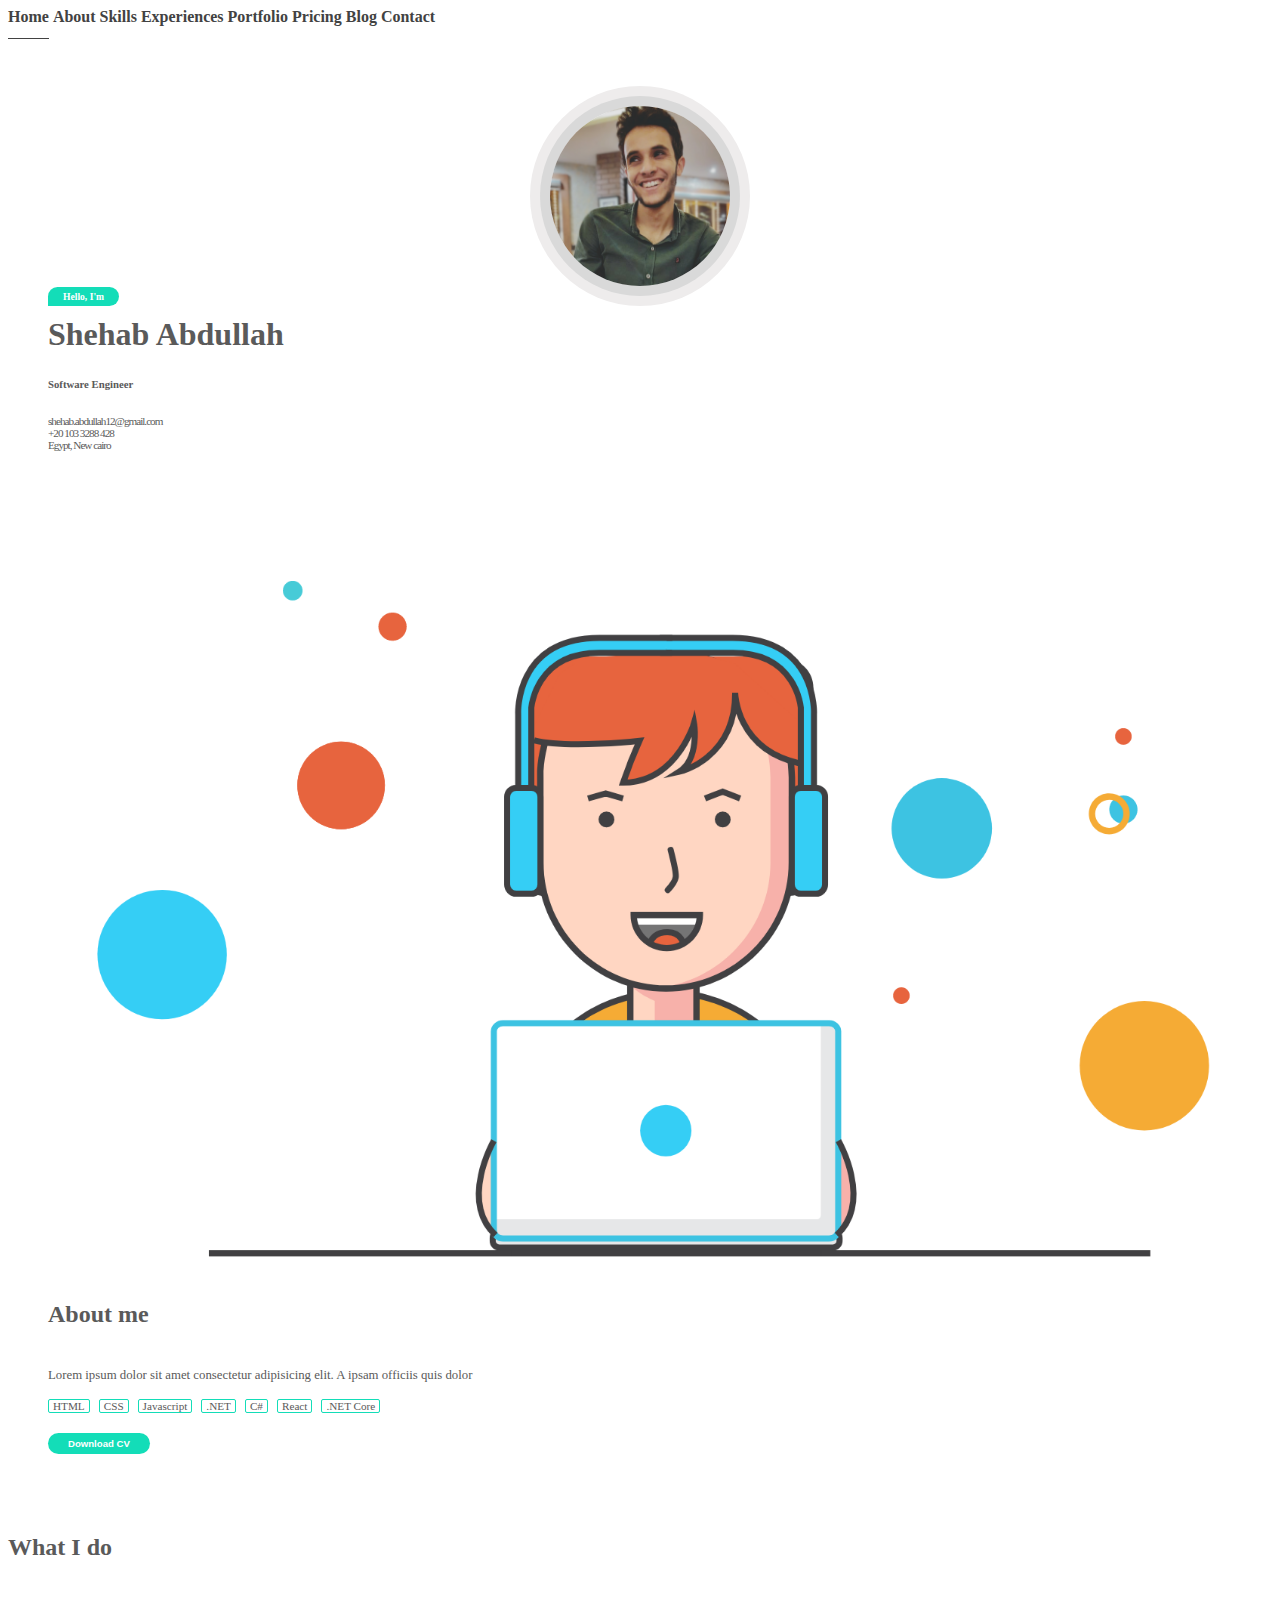
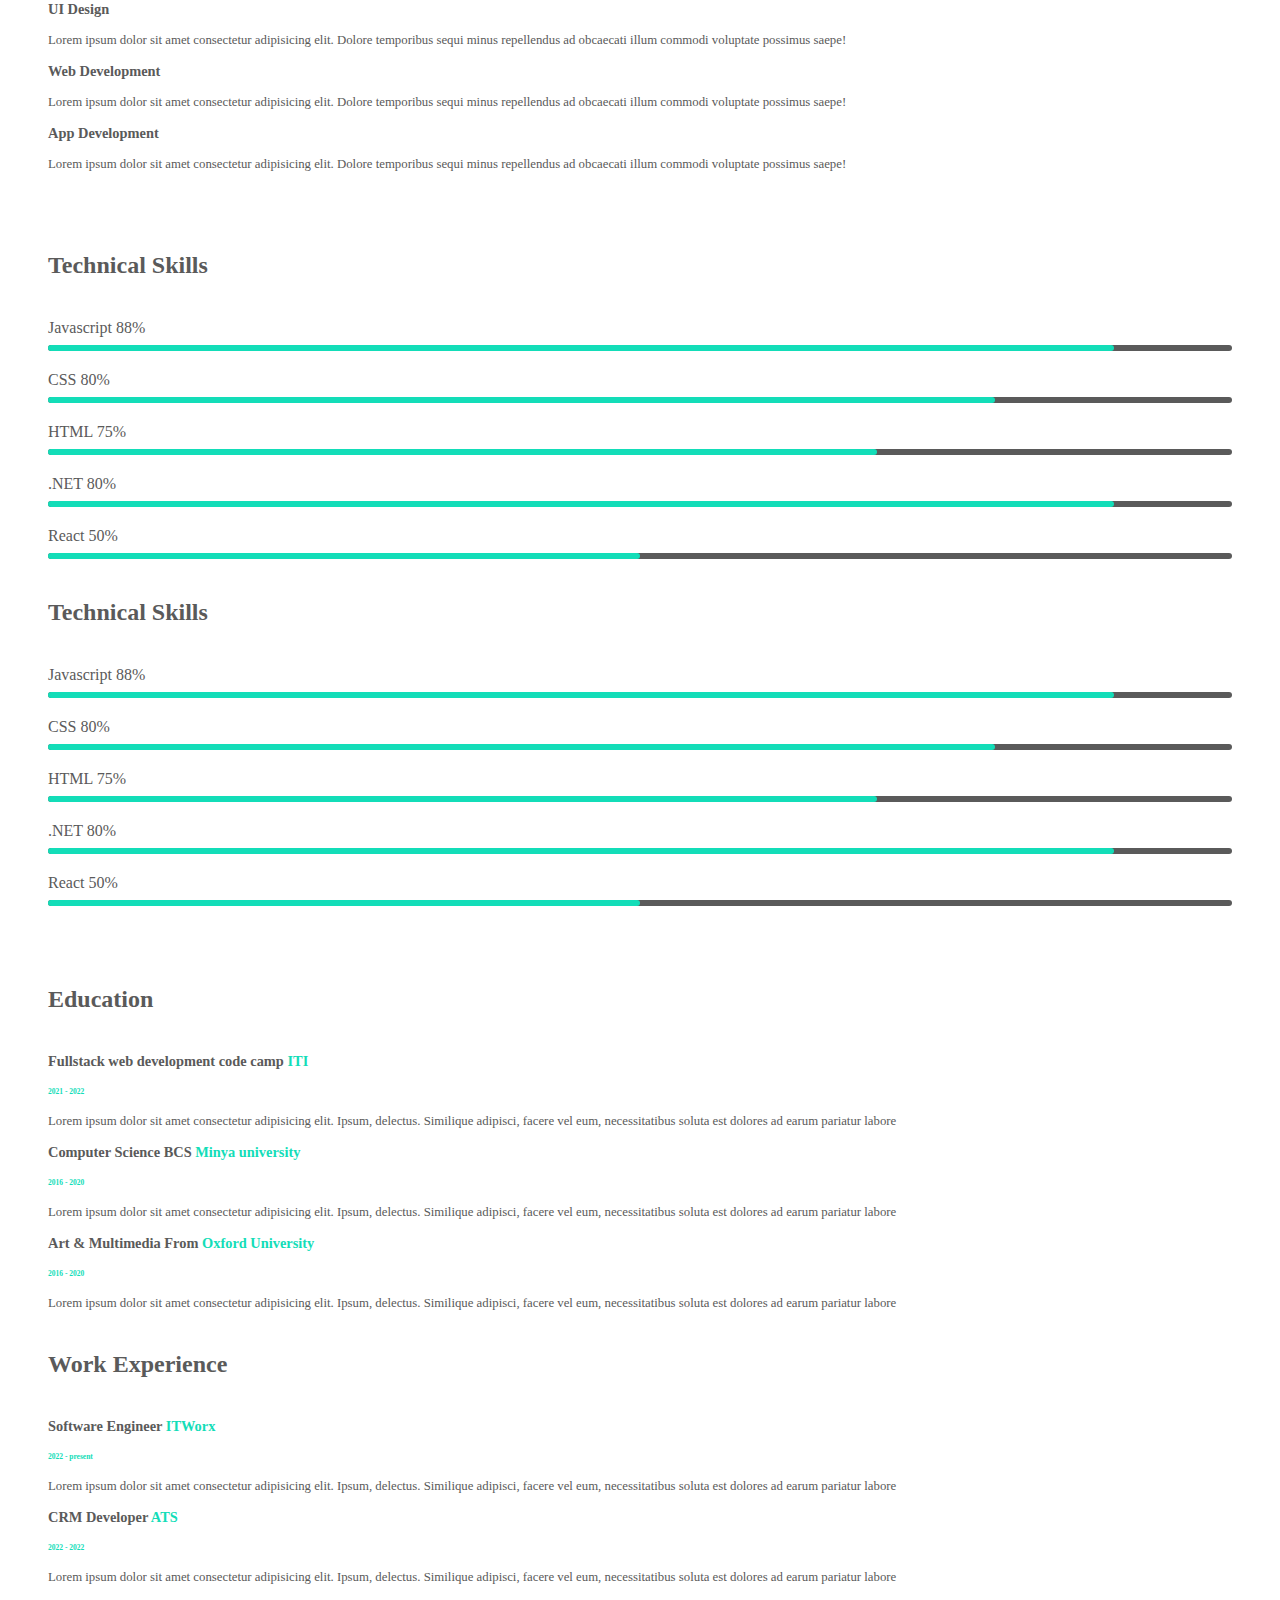
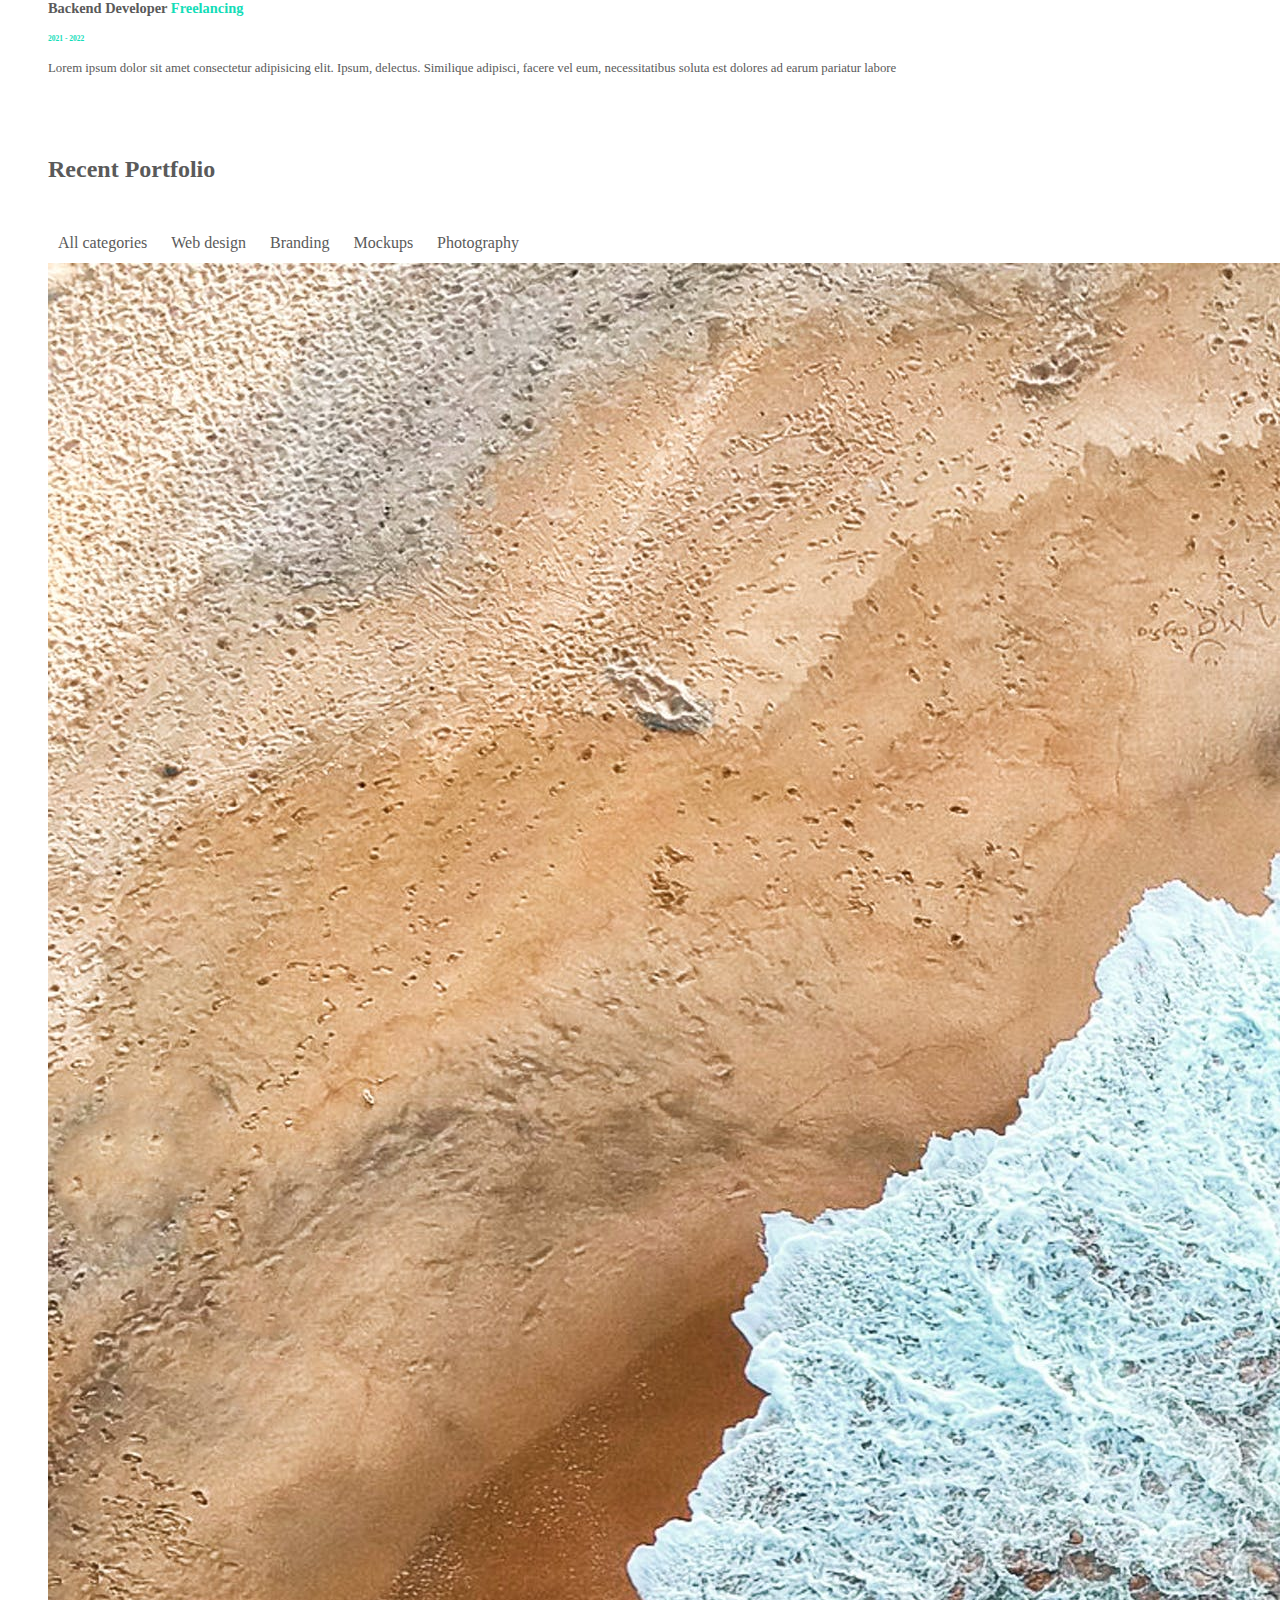
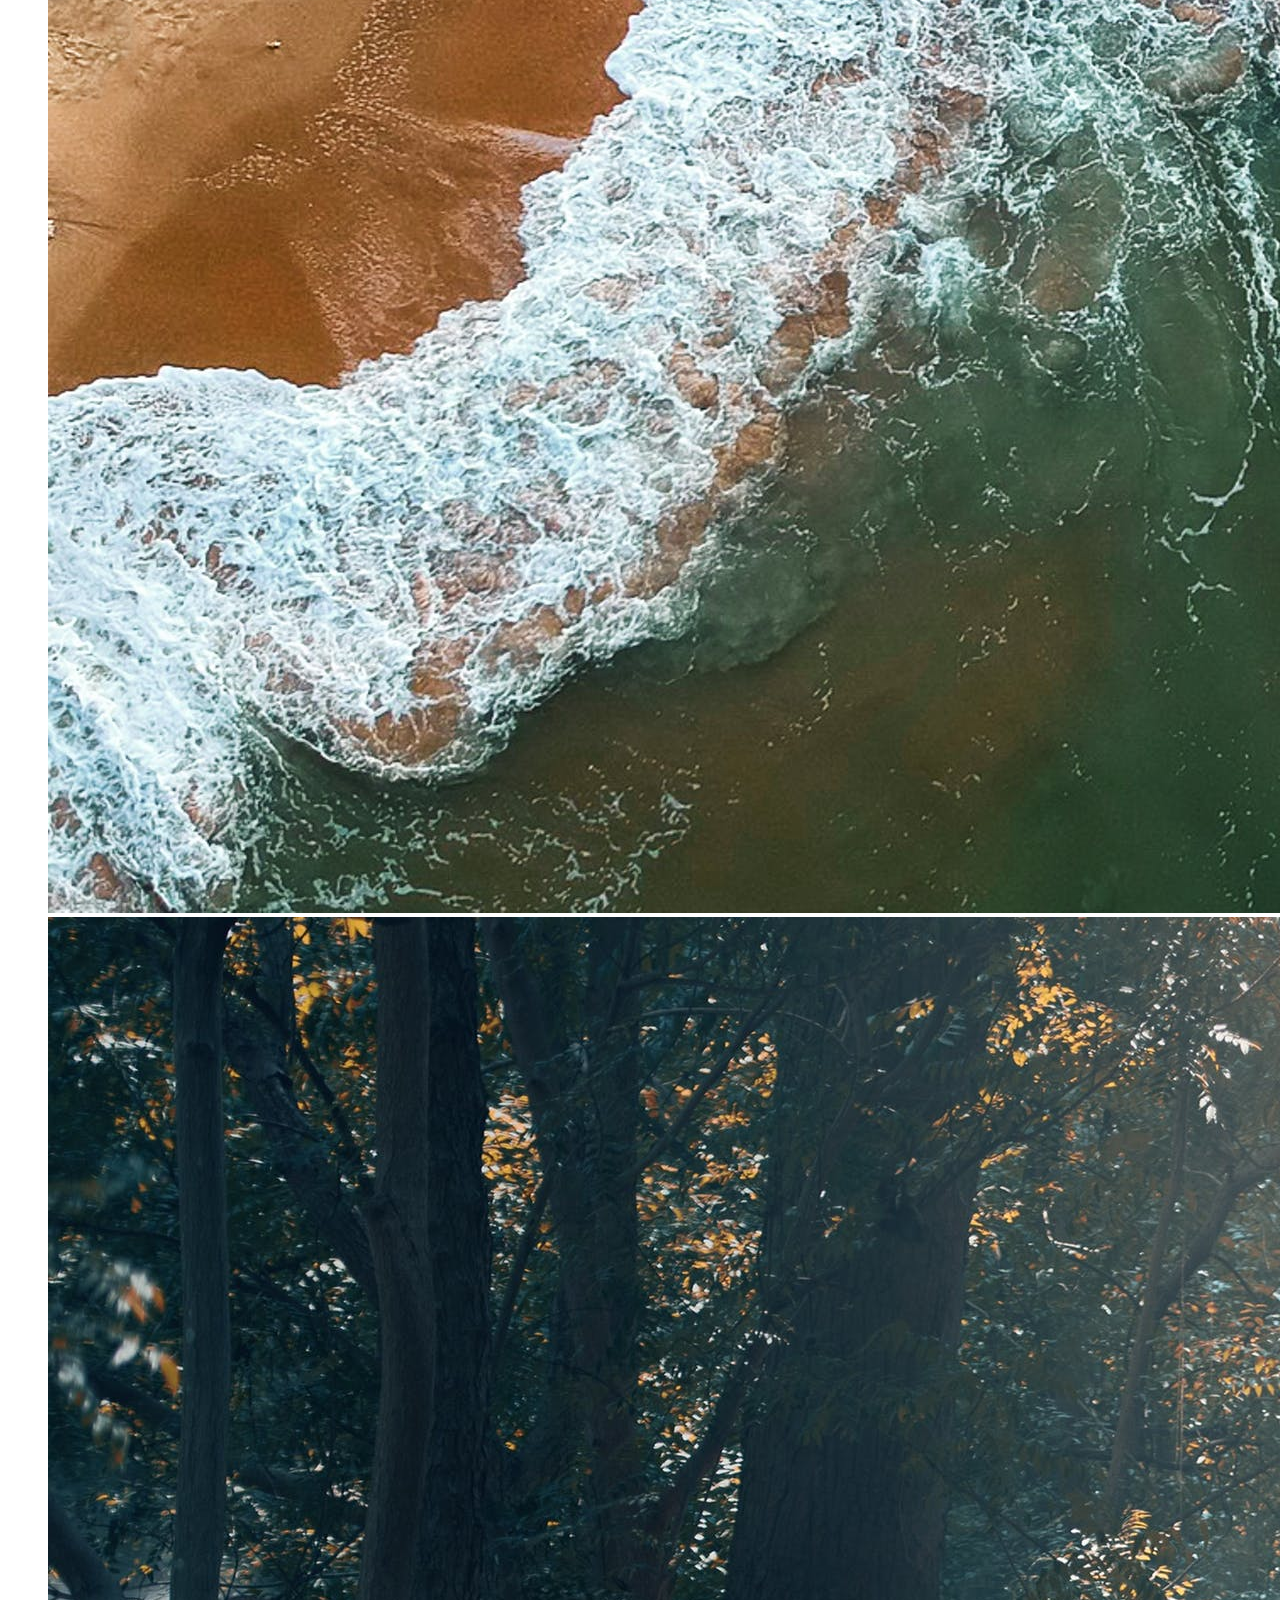
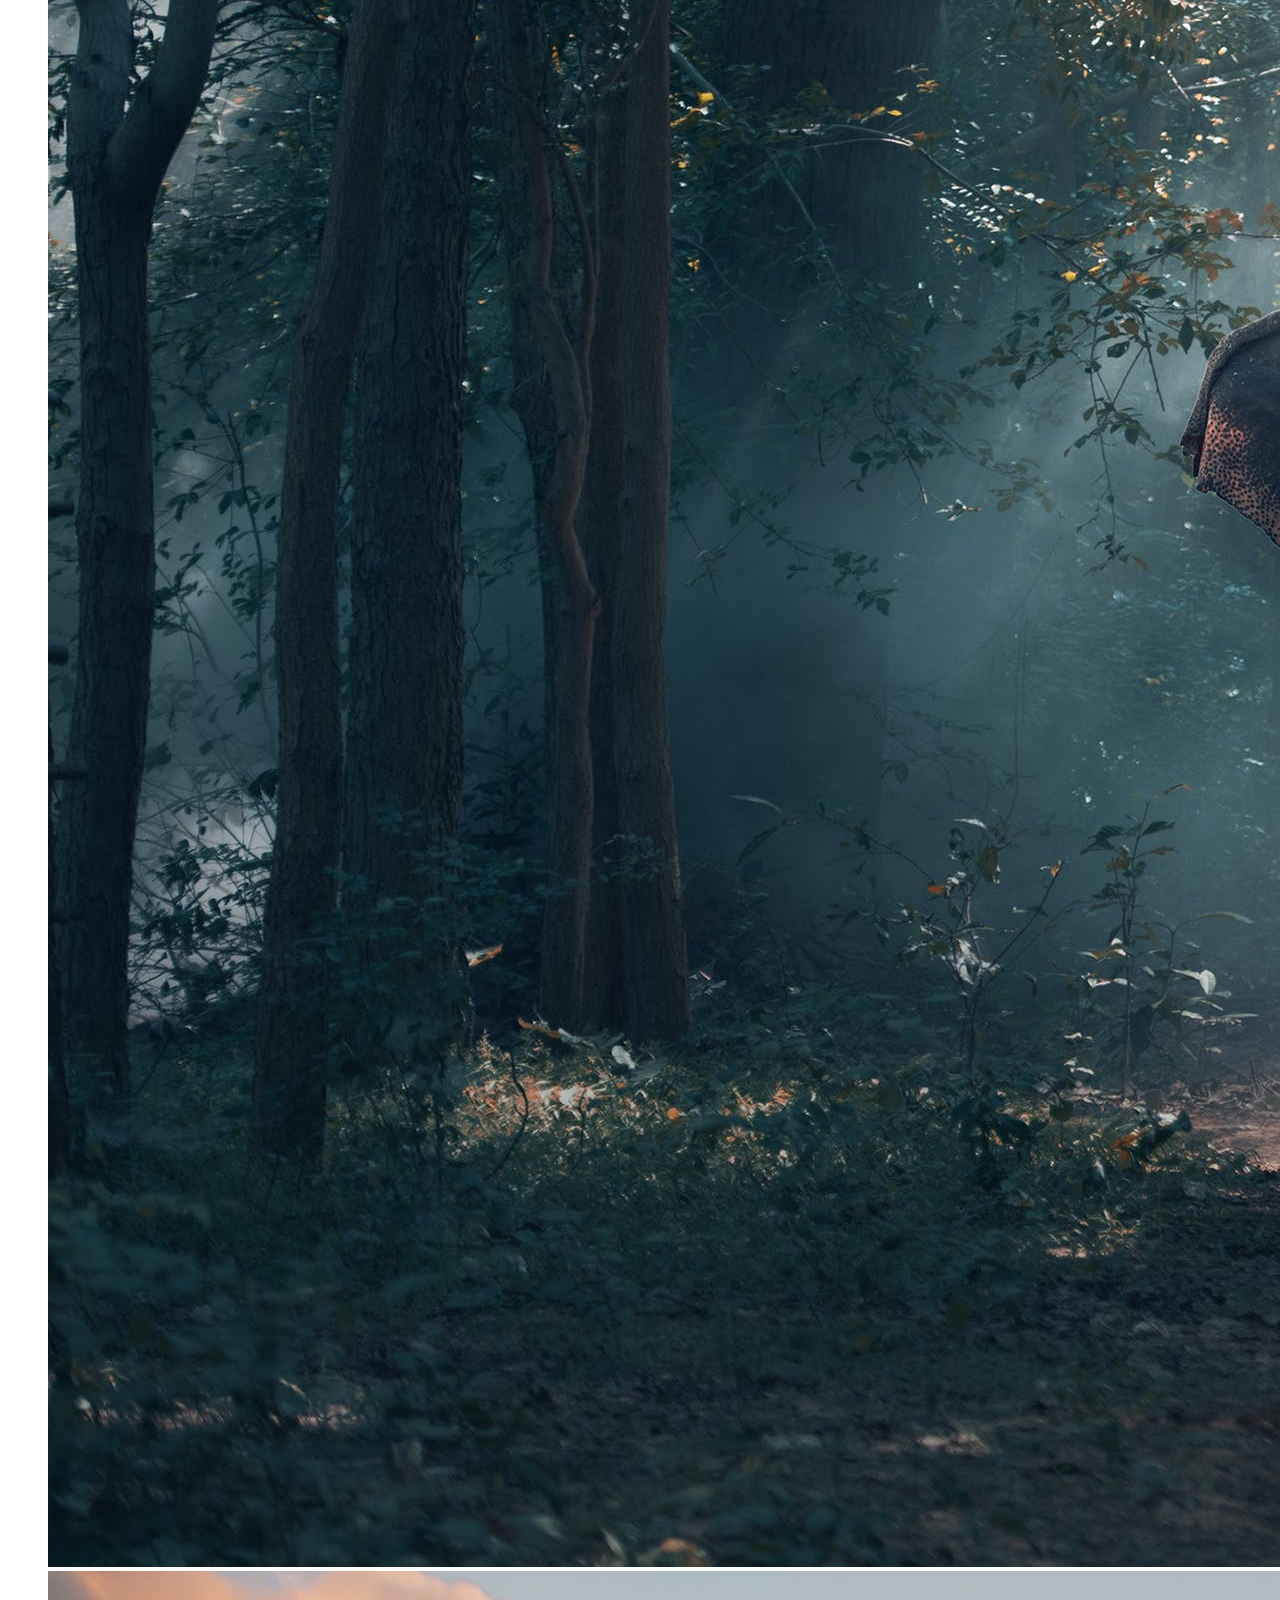
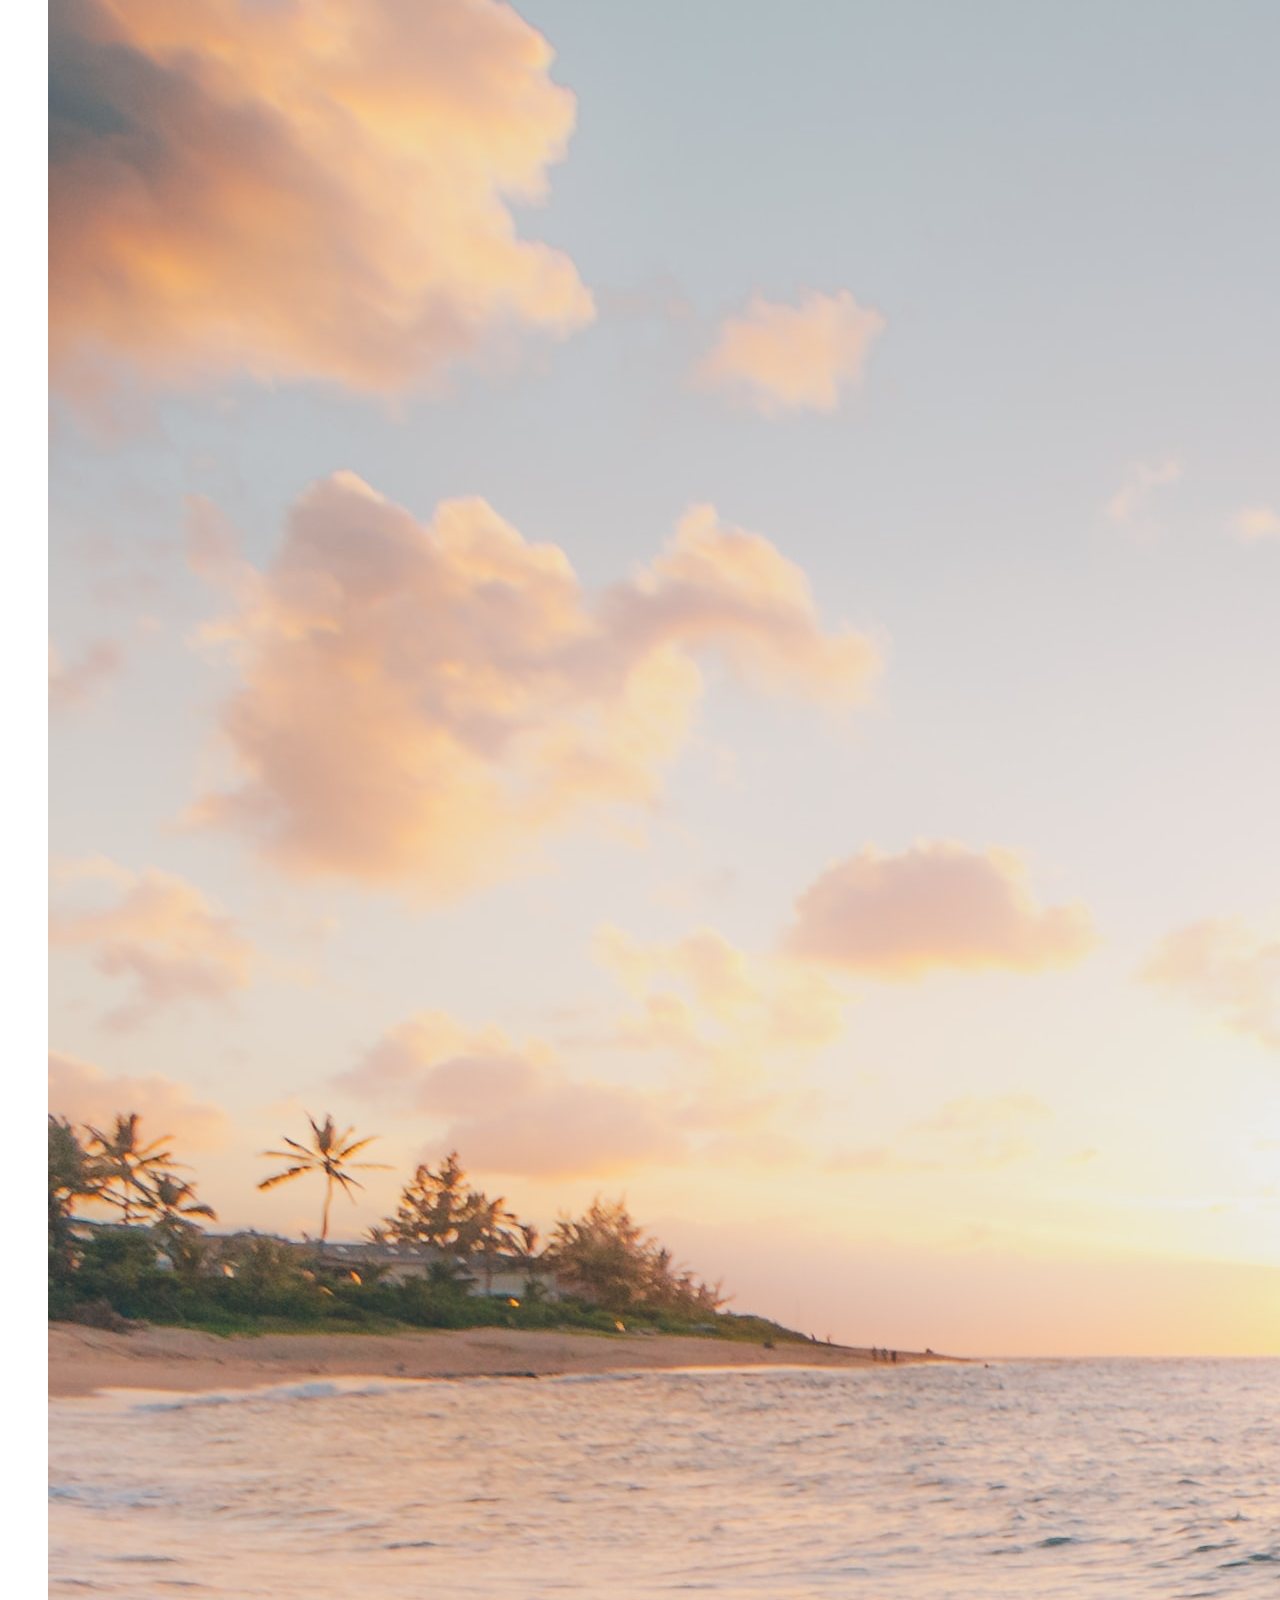
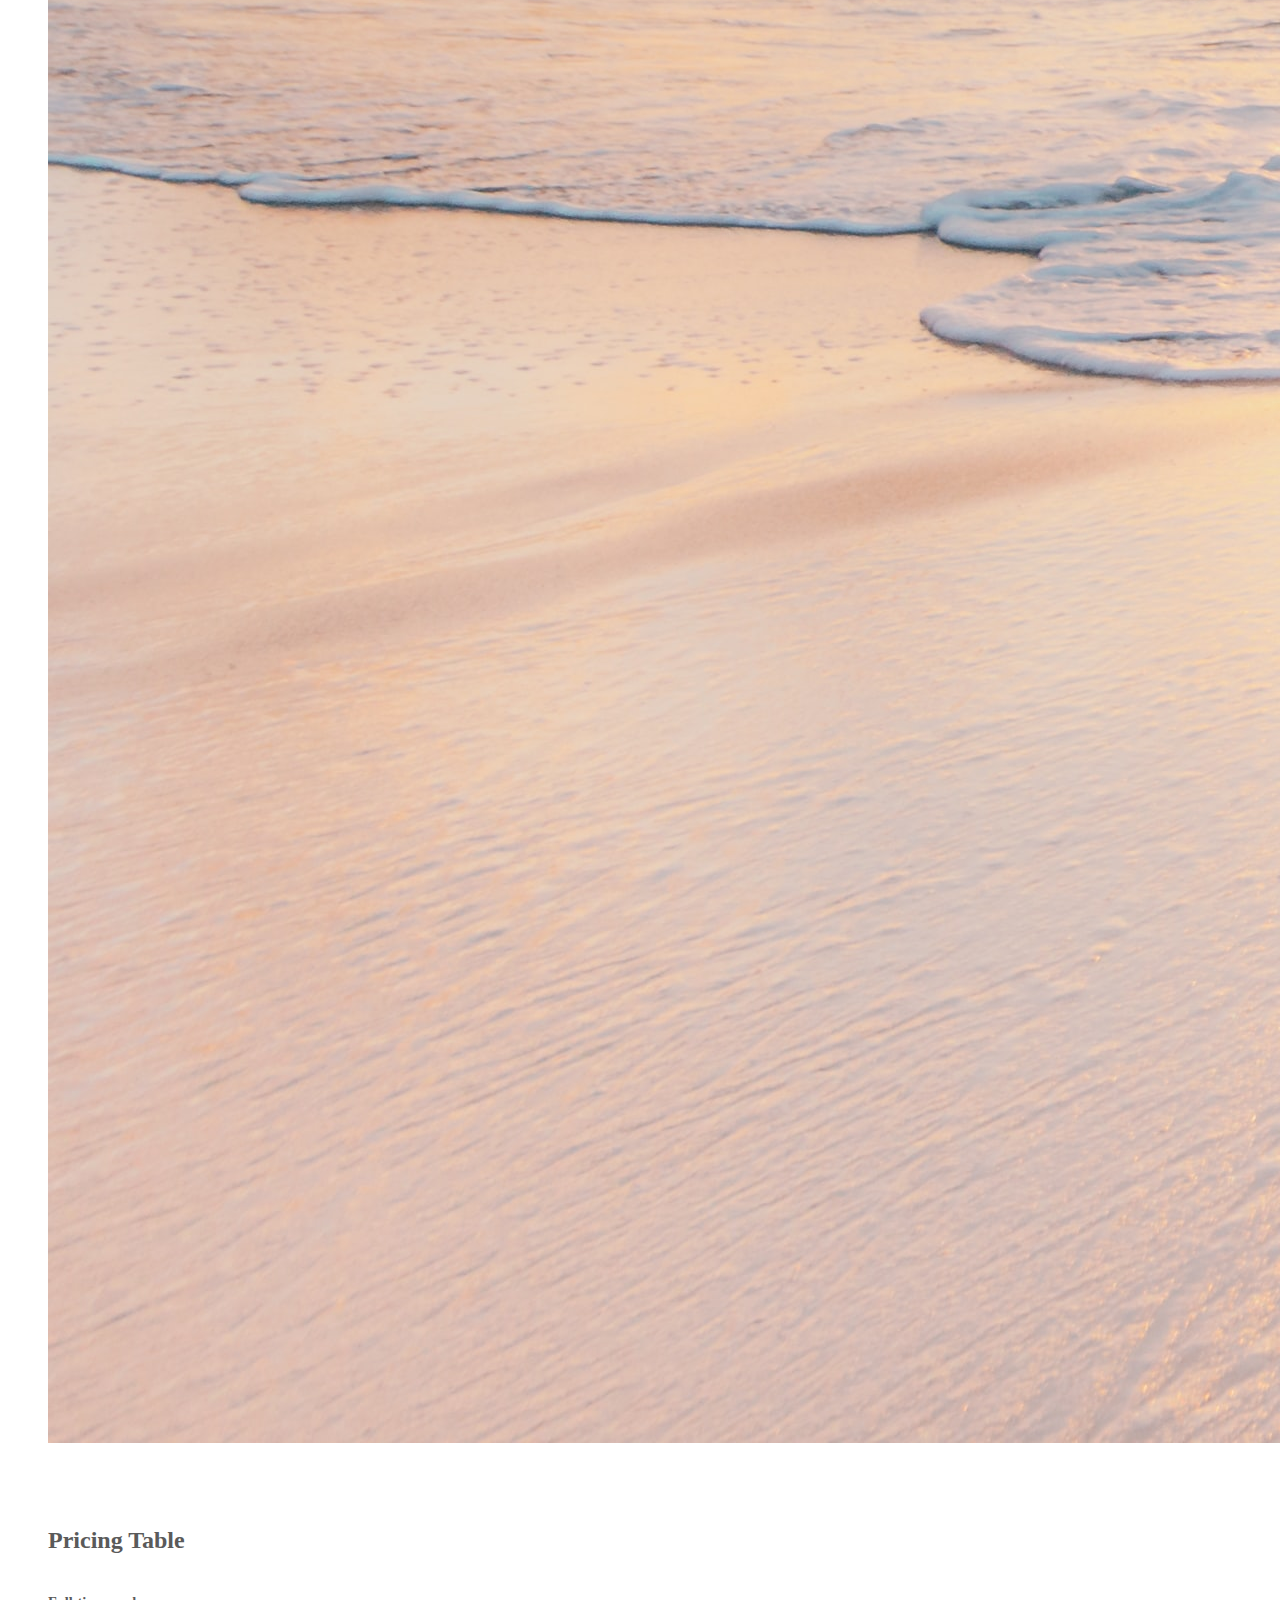
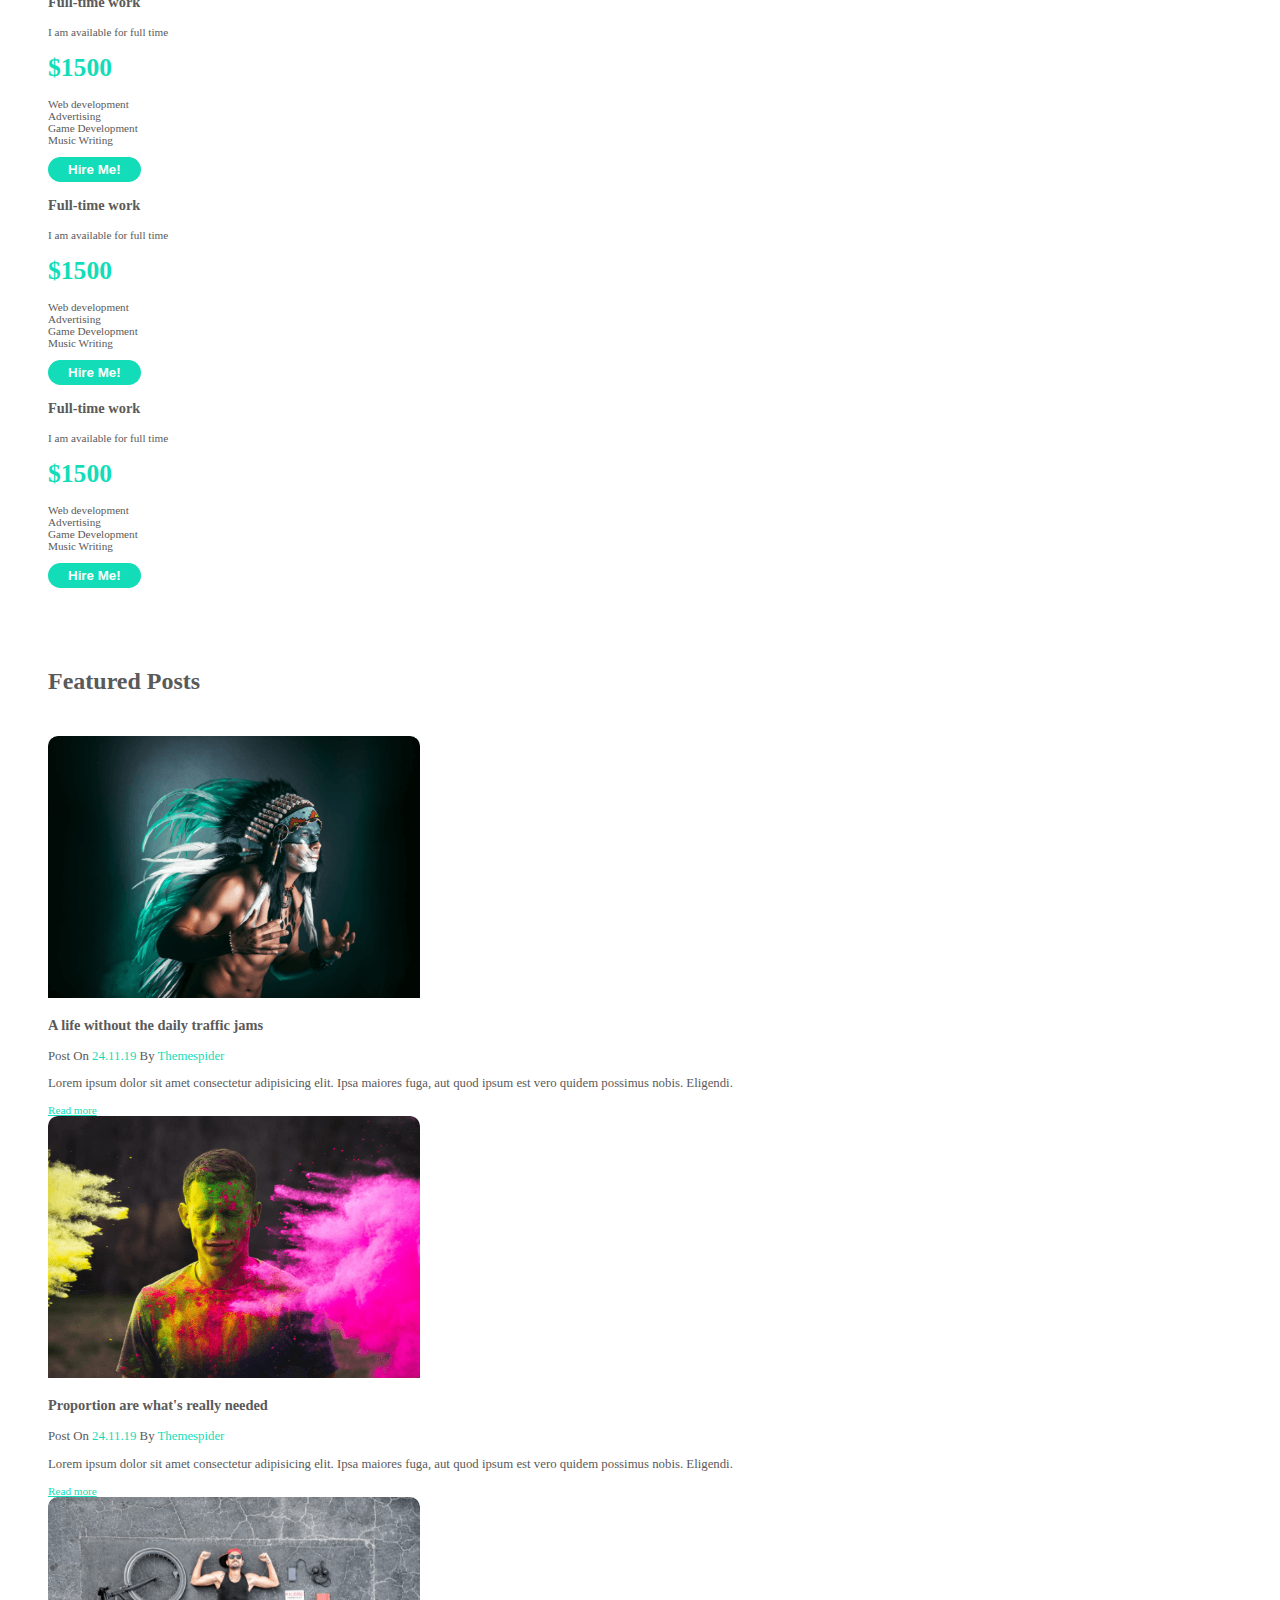
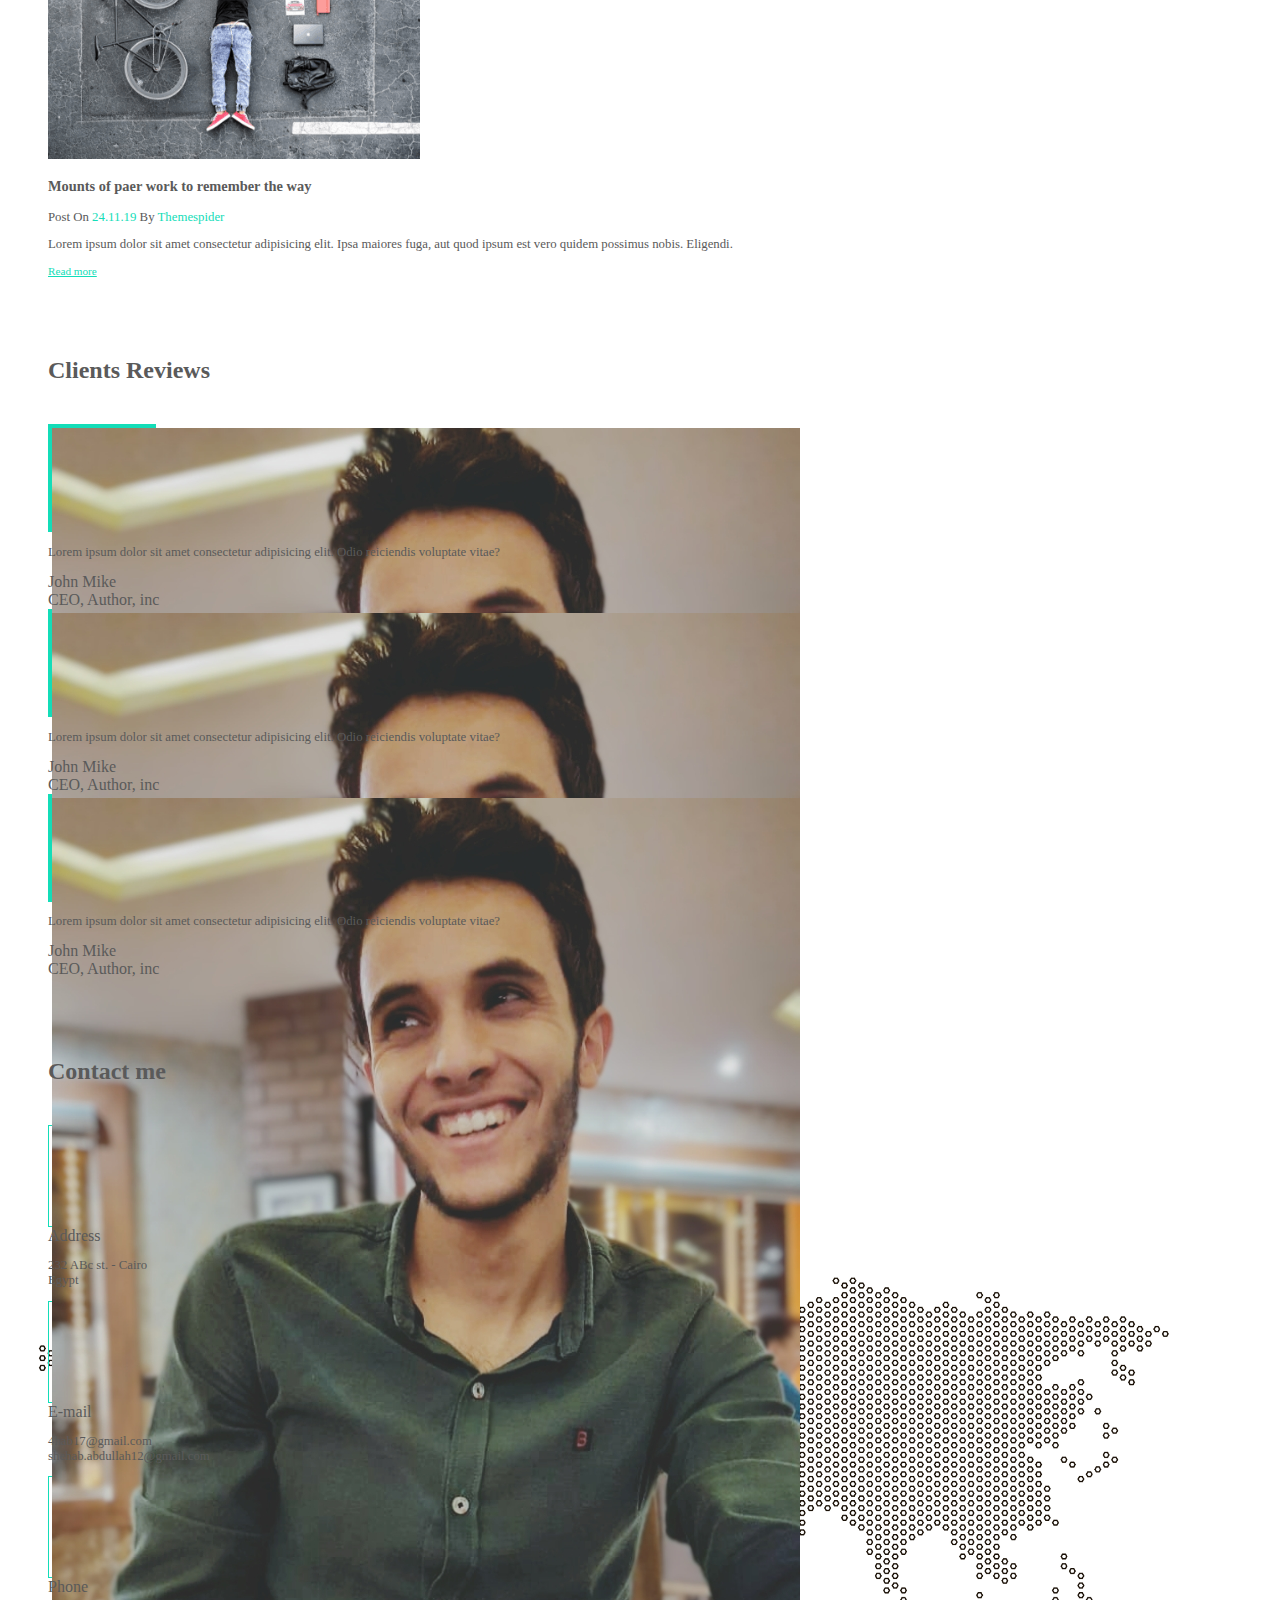
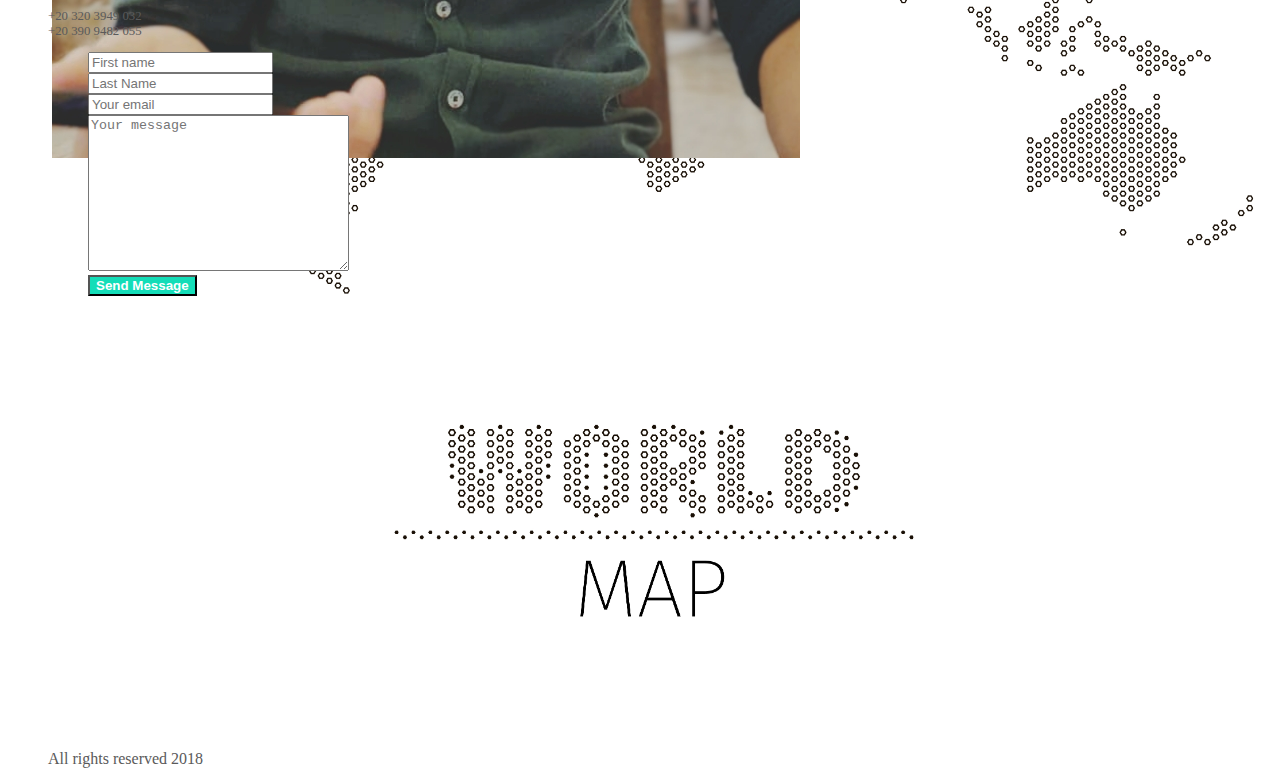
==== portfolio/index.html @ 59f93be0 "portfolio design first commit" ====
<!DOCTYPE html>
<html lang="en">

<head>
    <meta charset="UTF-8">
    <meta http-equiv="X-UA-Compatible" content="IE=edge">
    <meta name="viewport" content="width=device-width, initial-scale=1.0">
    <link href="https://cdn.jsdelivr.net/npm/bootstrap@5.2.0-beta1/dist/css/bootstrap.min.css" rel="stylesheet"
        integrity="sha384-0evHe/X+R7YkIZDRvuzKMRqM+OrBnVFBL6DOitfPri4tjfHxaWutUpFmBp4vmVor" crossorigin="anonymous">
    <link rel="stylesheet" href="style.css">
    <link rel="stylesheet" href="https://cdnjs.cloudflare.com/ajax/libs/font-awesome/5.8.1/css/all.min.css"
        integrity="sha512-gMjQeDaELJ0ryCI+FtItusU9MkAifCZcGq789FrzkiM49D8lbDhoaUaIX4ASU187wofMNlgBJ4ckbrXM9sE6Pg=="
        crossorigin="anonymous" referrerpolicy="no-referrer" />
    <title>Document</title>
</head>

<body>
    <div class="header d-md-block d-none">
        <div class="container text-center text-dark py-3 nav-links">
            <a href="#" class="mx-2 selected-link">Home</a>
            <a href="#" class="mx-2">About</a>
            <a href="#" class="mx-2">Skills</a>
            <a href="#" class="mx-2">Experiences</a>
            <a href="#" class="mx-2">Portfolio</a>
            <a href="#" class="mx-2">Pricing</a>
            <a href="#" class="mx-2">Blog</a>
            <a href="#" class="mx-2">Contact</a>
        </div>
    </div>
    <div class="section hero-section">
        <div class="container">
            <div class="row flex-row-reverse justify-content-center">
                <div class="col-12 col-md-6">
                    <div class="profile-img">
                        <img src="assets/me.jpg" alt="">
                    </div>
                </div>
                <div class="col-12 col-md-6 text-center text-md-start mt-md-0 mt-5">
                    <div id="hello-tag">
                        Hello, I'm
                    </div>
                    <h1>
                        Shehab Abdullah
                    </h1>
                    <h6>
                        Software Engineer
                    </h6>
                    <ul>
                        <i class="fas fa-envelope me-2"></i>
                        shehab.abdullah12@gmail.com <br>
                        <i class="fas fa-phone me-2"></i>
                        +20 103 3288 428 <br>
                        <i class="fas fa-map-pin me-2"></i>
                        Egypt, New cairo
                    </ul>
                    <i class="fab fa-facebook-f me-4"></i>
                    <i class="fab fa-twitter me-4"></i>
                    <i class="fab fa-github me-4"></i>
                    <i class="fab fa-instagram me-4"></i>
                </div>

            </div>
        </div>
    </div>
    <div class="section about-section">
        <div class="container">
            <div class="row">
                <div class="col-12 col-md-6 mb-5 mb-md-0">
                    <img src="assets/ab-img.png" alt="">
                </div>
                <div class="col-12 col-md-6">
                    <h5 class="title">About me</h5>
                    <p>
                        Lorem ipsum dolor sit amet consectetur adipisicing elit. A ipsam officiis quis dolor
                    </p>
                    <div class="skills">
                        <div class="skill-tag">HTML</div>
                        <div class="skill-tag">CSS</div>
                        <div class="skill-tag">Javascript</div>
                        <div class="skill-tag">.NET</div>
                        <div class="skill-tag">C#</div>
                        <div class="skill-tag">React</div>
                        <div class="skill-tag">.NET Core</div>
                    </div>
                    <button>Download CV</button>
                </div>
            </div>
        </div>
    </div>
    <div class="section services-section">
        <div class="container">
            <h5 class="title text-center mb-5">What I do</h5>
            <div class="row">
                <div class="col-12 col-md-4 mb-3">
                    <div class="card border-0 shadow">
                        <div class="card-body">
                            <i class="fas fa-pencil-ruler fa-2x purple"></i>
                            <div class="card-title">UI Design</div>
                            <p>
                                Lorem ipsum dolor sit amet consectetur adipisicing elit. Dolore temporibus sequi minus
                                repellendus ad obcaecati illum commodi voluptate possimus saepe!
                            </p>
                        </div>
                    </div>
                </div>
                <div class="col-12 col-md-4 mb-3">
                    <div class="card border-0 shadow">
                        <div class="card-body">
                            <i class="fas fa-code fa-2x orange"></i>
                            <div class="card-title">Web Development</div>
                            <p>
                                Lorem ipsum dolor sit amet consectetur adipisicing elit. Dolore temporibus sequi minus
                                repellendus ad obcaecati illum commodi voluptate possimus saepe!
                            </p>
                        </div>
                    </div>
                </div>
                <div class="col-12 col-md-4 mb-3">
                    <div class="card border-0 shadow">
                        <div class="card-body">
                            <i class="far fa-object-ungroup fa-2x light-blue"></i>
                            <div class="card-title">App Development</div>
                            <p>
                                Lorem ipsum dolor sit amet consectetur adipisicing elit. Dolore temporibus sequi minus
                                repellendus ad obcaecati illum commodi voluptate possimus saepe!
                            </p>
                        </div>
                    </div>
                </div>
            </div>
        </div>
    </div>
    <div class="section skills-section">
        <div class="container">
            <div class="row">
                <div class="col-12 col-md-6">
                    <h5 class="title my-5 text-md-center">Technical Skills</h5>
                    <div class="bar-skill">
                        <div class="d-flex justify-content-between fw-bold">
                            <span>Javascript</span>
                            <span>88%</span>
                        </div>
                        <div class="bar bar-90"></div>
                    </div>
                    <div class="bar-skill">
                        <div class="d-flex justify-content-between fw-bold">
                            <span>CSS</span>
                            <span>80%</span>
                        </div>
                        <div class="bar bar-80"></div>
                    </div>
                    <div class="bar-skill">
                        <div class="d-flex justify-content-between fw-bold">
                            <span>HTML</span>
                            <span>75%</span>
                        </div>
                        <div class="bar bar-70"></div>
                    </div>
                    <div class="bar-skill">
                        <div class="d-flex justify-content-between fw-bold">
                            <span>.NET</span>
                            <span>80%</span>
                        </div>
                        <div class="bar bar-90"></div>
                    </div>
                    <div class="bar-skill">
                        <div class="d-flex justify-content-between fw-bold">
                            <span>React</span>
                            <span>50%</span>
                        </div>
                        <div class="bar bar-50"></div>
                    </div>
                </div>
                <div class="col-12 col-md-6">
                    <h5 class="title my-5 text-md-center">Technical Skills</h5>
                    <div class="bar-skill">
                        <div class="d-flex justify-content-between fw-bold">
                            <span>Javascript</span>
                            <span>88%</span>
                        </div>
                        <div class="bar bar-90"></div>
                    </div>
                    <div class="bar-skill">
                        <div class="d-flex justify-content-between fw-bold">
                            <span>CSS</span>
                            <span>80%</span>
                        </div>
                        <div class="bar bar-80"></div>
                    </div>
                    <div class="bar-skill">
                        <div class="d-flex justify-content-between fw-bold">
                            <span>HTML</span>
                            <span>75%</span>
                        </div>
                        <div class="bar bar-70"></div>
                    </div>
                    <div class="bar-skill">
                        <div class="d-flex justify-content-between fw-bold">
                            <span>.NET</span>
                            <span>80%</span>
                        </div>
                        <div class="bar bar-90"></div>
                    </div>
                    <div class="bar-skill">
                        <div class="d-flex justify-content-between fw-bold">
                            <span>React</span>
                            <span>50%</span>
                        </div>
                        <div class="bar bar-50"></div>
                    </div>
                </div>
            </div>
        </div>
    </div>
    <div class="section edu-section section">
        <div class="container">
            <div class="row">
                <div class="col-12 col-md-6 px-lg-4">
                    <h5 class="title my-5">Education</h5>
                    <div class="card shadow border-0 mb-4">
                        <div class="card-body">
                            <div class="card-title">
                                Fullstack web development code camp
                                <span class="primary-text fst-italic">ITI</span>
                            </div>
                            <h6 class="primary-text fw-bold">2021 - 2022</h6>
                            <p>
                                Lorem ipsum dolor sit amet consectetur adipisicing elit. Ipsum, delectus. Similique
                                adipisci, facere vel eum, necessitatibus soluta est dolores ad earum pariatur labore
                            </p>

                        </div>
                    </div>
                    <div class="card shadow border-0 mb-4">
                        <div class="card-body">
                            <div class="card-title">
                                Computer Science BCS
                                <span class="primary-text fst-italic">Minya university</span>
                            </div>
                            <h6 class="primary-text fw-bold">2016 - 2020</h6>
                            <p>
                                Lorem ipsum dolor sit amet consectetur adipisicing elit. Ipsum, delectus. Similique
                                adipisci, facere vel eum, necessitatibus soluta est dolores ad earum pariatur labore
                            </p>

                        </div>
                    </div>
                    <div class="card shadow border-0 mb-4">
                        <div class="card-body">
                            <div class="card-title">
                                Art & Multimedia From
                                <span class="primary-text fst-italic">Oxford University</span>
                            </div>
                            <h6 class="primary-text fw-bold">2016 - 2020</h6>
                            <p>
                                Lorem ipsum dolor sit amet consectetur adipisicing elit. Ipsum, delectus. Similique
                                adipisci, facere vel eum, necessitatibus soluta est dolores ad earum pariatur labore
                            </p>

                        </div>
                    </div>
                </div>
                <div class="col-12 col-md-6 px-lg-4">
                    <h5 class="title my-5">Work Experience</h5>
                    <div class="card shadow border-0 mb-4">
                        <div class="card-body">
                            <div class="card-title">
                                Software Engineer
                                <span class="primary-text fst-italic">ITWorx</span>
                            </div>
                            <h6 class="primary-text fw-bold">2022 - present</h6>
                            <p>
                                Lorem ipsum dolor sit amet consectetur adipisicing elit. Ipsum, delectus. Similique
                                adipisci, facere vel eum, necessitatibus soluta est dolores ad earum pariatur labore
                            </p>

                        </div>
                    </div>
                    <div class="card shadow border-0 mb-4">
                        <div class="card-body">
                            <div class="card-title">
                                CRM Developer
                                <span class="primary-text fst-italic">ATS</span>
                            </div>
                            <h6 class="primary-text fw-bold">2022 - 2022</h6>
                            <p>
                                Lorem ipsum dolor sit amet consectetur adipisicing elit. Ipsum, delectus. Similique
                                adipisci, facere vel eum, necessitatibus soluta est dolores ad earum pariatur labore
                            </p>

                        </div>
                    </div>
                    <div class="card shadow border-0 mb-4">
                        <div class="card-body">
                            <div class="card-title">
                                Backend Developer
                                <span class="primary-text fst-italic">Freelancing</span>
                            </div>
                            <h6 class="primary-text fw-bold">2021 - 2022</h6>
                            <p>
                                Lorem ipsum dolor sit amet consectetur adipisicing elit. Ipsum, delectus. Similique
                                adipisci, facere vel eum, necessitatibus soluta est dolores ad earum pariatur labore
                            </p>

                        </div>
                    </div>
                </div>
            </div>
        </div>
    </div>
    <div class="recent-section section">
        <div class="container">
            <div class="row">
                <h5 class="title my-5 text-center">Recent Portfolio</h5>
                <div class="text-center mb-4">
                    <a class="tab-link">All categories</a>
                    <a class="tab-link">Web design</a>
                    <a class="tab-link">Branding</a>
                    <a class="tab-link">Mockups</a>
                    <a class="tab-link .selected-link">Photography</a>
                </div>
                <div class="col-12 col-md-4 mb-4 mb-md-0">
                    <img class="rounded-3 w-100" src="assets/r-2.jpeg" alt="">
                </div>
                <div class="col-12 col-md-4 mb-4 mb-md-0">
                    <img class="rounded-3 w-100" src="assets/r-1.jpeg" alt="">
                </div>
                <div class="col-12 col-md-4 mb-4 mb-md-0">
                    <img class="rounded-3 w-100" src="assets/r-3.jpg" alt="">
                </div>
            </div>
        </div>
    </div>
    <div class="pricing-section section">
        <div class="container">
            <div class="row">
                <h5 class="title my-5 text-center">Pricing Table</h5>
                <div class="col-12 col-md-4 mb-4 mb-md-0">
                    <div class="py-3 card border-0 text-center shadow text-center">
                        <div class="card-body">
                            <i class="far fa-calendar primary-text fa-2x"></i>
                            <h6 class="card-title">Full-time work</h6>
                            I am available for full time
                            <div class="price">$1500</div>
                            <ul class="fw-bold">
                                <li>Web development</li>
                                <li>Advertising</li>
                                <li>Game Development</li>
                                <li>Music Writing</li>
                            </ul>
                            <button class="hire-btn">Hire Me!</button>
                        </div>
                    </div>
                </div>
                <div class="col-12 col-md-4 mb-4 mb-md-0">
                    <div class="py-3 card text-center border-0 shadow text-center">
                        <div class="card-body">
                            <i class="far fa-file fa-2x primary-text"></i>
                            <h6 class="card-title">Full-time work</h6>
                            I am available for full time
                            <div class="price">$1500</div>
                            <ul class="fw-bold">
                                <li>Web development</li>
                                <li>Advertising</li>
                                <li>Game Development</li>
                                <li>Music Writing</li>
                            </ul>
                            <button class="hire-btn">Hire Me!</button>
                        </div>
                    </div>
                </div>
                <div class="col-12 col-md-4 mb-4 mb-md-0">
                    <div class="py-3 card border-0 text-center shadow text-center">
                        <div class="card-body">
                            <i class="far fa-hourglass fa-2x primary-text"></i>
                            <h6 class="card-title">Full-time work</h6>
                            I am available for full time
                            <div class="price">$1500</div>
                            <ul class="fw-bold">
                                <li>Web development</li>
                                <li>Advertising</li>
                                <li>Game Development</li>
                                <li>Music Writing</li>
                            </ul>
                            <button class="hire-btn">Hire Me!</button>
                        </div>
                    </div>
                </div>
            </div>
        </div>
    </div>
    <div class="featured-section section">
        <div class="container">
            <div class="row">
                <h5 class="title my-5 text-center">Featured Posts</h5>
                <div class="col-12 col-md-4 mb-4 mb-md-0">
                    <div class="card shadow border-0">
                        <img class="card-img-top" src="assets/b-3.png" alt="">
                        <div class="card-body">
                            <h5 class="card-title">
                                A life without the daily traffic jams
                            </h5>
                            <p class="fw-bold">
                                Post On <span class="primary-text">24.11.19</span>
                                By <span class="primary-text">Themespider</span>
                            </p>
                            <p>
                                Lorem ipsum dolor sit amet consectetur adipisicing elit. Ipsa maiores fuga, aut quod
                                ipsum est vero quidem possimus nobis. Eligendi.
                            </p>
                            <a class="primary-text fw-bold text-decoration-none" href="#">Read more</a>
                        </div>
                    </div>
                </div>
                <div class="col-12 col-md-4 mb-4 mb-md-0">
                    <div class="card shadow border-0">
                        <img class="card-img-top" src="assets/b-2.png" alt="">
                        <div class="card-body">
                            <h5 class="card-title">
                                Proportion are what's really needed
                            </h5>
                            <p class="fw-bold">
                                Post On <span class="primary-text">24.11.19</span>
                                By <span class="primary-text">Themespider</span>
                            </p>
                            <p>
                                Lorem ipsum dolor sit amet consectetur adipisicing elit. Ipsa maiores fuga, aut quod
                                ipsum est vero quidem possimus nobis. Eligendi.
                            </p>
                            <a class="primary-text fw-bold text-decoration-none" href="#">Read more</a>
                        </div>
                    </div>
                </div>
                <div class="col-12 col-md-4 mb-4 mb-md-0">

                    <div class="card shadow border-0">
                        <img class="card-img-top" src="assets/b-1.png" alt="">
                        <div class="card-body">
                            <h5 class="card-title">
                                Mounts of paer work to remember the way
                            </h5>
                            <p class="fw-bold">
                                Post On <span class="primary-text">24.11.19</span>
                                By <span class="primary-text">Themespider</span>
                            </p>
                            <p>
                                Lorem ipsum dolor sit amet consectetur adipisicing elit. Ipsa maiores fuga, aut quod
                                ipsum est vero quidem possimus nobis. Eligendi.
                            </p>
                            <a class="primary-text fw-bold text-decoration-none" href="#">Read more</a>
                        </div>
                    </div>
                </div>
            </div>
        </div>
    </div>
    <div class="reviews-section section">
        <div class="container">
            <div class="row">
                <h5 class="title my-5 text-center">Clients Reviews</h5>
                <div class="col-12 col-md-4 mb-4 mb-md-0">
                    <div class="card shadow-sm text-center p-4">
                        <div class="rounded-circle m-auto overflow-hidden img-wrapper mb-3">
                            <img class="w-100" src="assets/me.jpg" alt="">
                        </div>
                        <p>
                            Lorem ipsum dolor sit amet consectetur adipisicing elit. Odio reiciendis voluptate vitae?
                        </p>
                        <div class="fw-bold">John Mike</div>
                        <div>CEO, Author, inc</div>
                    </div>
                </div>
                <div class="col-12 col-md-4 mb-4 mb-md-0">
                    <div class="card shadow-sm text-center p-4">
                        <div class="rounded-circle m-auto overflow-hidden img-wrapper mb-3">
                            <img class="w-100" src="assets/me.jpg" alt="">
                        </div>
                        <p>
                            Lorem ipsum dolor sit amet consectetur adipisicing elit. Odio reiciendis voluptate vitae?
                        </p>
                        <div class="fw-bold">John Mike</div>
                        <div>CEO, Author, inc</div>
                    </div>
                </div>
                <div class="col-12 col-md-4 mb-4 mb-md-0">
                    <div class="card shadow-sm text-center p-4">
                        <div class="rounded-circle m-auto overflow-hidden img-wrapper mb-3">
                            <img class="w-100" src="assets/me.jpg" alt="">
                        </div>
                        <p>
                            Lorem ipsum dolor sit amet consectetur adipisicing elit. Odio reiciendis voluptate vitae?
                        </p>
                        <div class="fw-bold">John Mike</div>
                        <div>CEO, Author, inc</div>
                    </div>
                </div>
            </div>
        </div>
    </div>
    <div class="contact-section">
        <div class="container">
            <div class="row">
                <h5 class="title text-center my-5">Contact me</h5>
                <div class="col mb-4 mb-md-0">
                    <div class="card shadow p-4 text-center">
                        <div class="rounded-circle icon-wrapper p-5 align-self-center">
                            <i class="fas fa-location-arrow"></i>
                        </div>
                        <div class="fw-bold my-3">Address</div>
                        <p>232 ABc st. - Cairo <br> Egypt</p>
                    </div>
                </div>
                <div class="col mb-4 mb-md-0">
                    <div class="card shadow p-4 text-center">
                        <div class="rounded-circle icon-wrapper p-5 align-self-center">
                            <i class="far fa-envelope"></i>
                        </div>
                        <div class="fw-bold my-3">E-mail</div>
                        <p>4hab17@gmail.com <br> shehab.abdullah12@gmail.com</p>
                    </div>
                </div>
                <div class="col mb-4 mb-md-0">
                    <div class="card shadow p-4 text-center">
                        <div class="rounded-circle icon-wrapper p-5 align-self-center">
                            <i class="fas fa-phone"></i>
                        </div>
                        <div class="fw-bold my-3">Phone</div>
                        <p> +20 320 3949 032 <br> +20 390 9482 055</p>
                    </div>
                </div>
            </div>
            <div class="row p-5">
                <div class="col-12 col-lg-6">
                    <div class="row">
                        <div class="col-12 mb-4 col-lg-6">
                            <input type="text" class="form-control" placeholder="First name">
                        </div>
                        <div class="col-12 mb-4 col-lg-6">
                            <input type="text" class="form-control" placeholder="Last Name">
                        </div>
                        <div class="col-12 mb-4">
                            <input type="text" class="form-control" placeholder="Your email">
                        </div>
                        <div class="col-12 mb-4">
                            <textarea class="form-control" name="" id="" cols="30" rows="10"
                                placeholder="Your message"></textarea>
                        </div>
                        <div class="col-12">
                            <input class="btn submit-btn rounded-5 form-control" type="submit" value="Send Message">
                        </div>
                    </div>
                </div>
                <div class="col-12 col-lg-6 mt-5 mt-lg-0">
                    <iframe
                        src="https://www.google.com/maps/embed?pb=!1m18!1m12!1m3!1d4263.907578306113!2d31.34676419086879!3d30.11014382990352!2m3!1f0!2f0!3f0!3m2!1i1024!2i768!4f13.1!3m3!1m2!1s0x1458151bef693a45%3A0x6427ad06e65e6a4b!2sBAZOOKA%20FRIED%20CHICKEN!5e0!3m2!1sen!2seg!4v1657105013380!5m2!1sen!2seg"
                        width="100%" height="450" style="border:0;" allowfullscreen="" loading="lazy"
                        referrerpolicy="no-referrer-when-downgrade"></iframe>
                </div>
            </div>
        </div>
    </div>
    <div class="footer pb-5">
        <div class="container">
            <div class="row">
                <div class="col-12 col-md-6 text-center text-md-start mb-3 mb-md-0">
                    All rights reserved 2018
                </div>
                <div class="col-12 col-md-6 text-center text-md-start">
                    <i class="fab fa-facebook-f mx-2"></i>
                    <i class="fab fa-twitter mx-2"></i>
                    <i class="fab fa-github mx-2"></i>
                    <i class="fab fa-instagram mx-2"></i>
                </div>
            </div>
        </div>
    </div>
</body>

</html>
---- portfolio/style.css ----
:root{
    --dark-gray: rgb(90, 90, 90);
    --primary-color: rgb(19, 221, 184);
}
body{
    color: var(--dark-gray);
}
p{
    font-size: 0.8rem;
}
ul{
    padding-left: 0px;
}
li{
    list-style: none;
}

.orange{
    color: orange;
}

.purple{
    color: purple;
}
.light-blue{
    color: rgb(0, 136, 255);
}
.title{
    font-weight: bold;
    font-size: 1.5rem;
}
.selected-link{
    position: relative;
}
.selected-link::before{
    content: '';
    position: absolute;
    width: 100%;
    height: 1px;
    background-color: rgb(66, 66, 66);
    top: 30px;
}
.about-section img{
    width: 100%;
}
.nav-links > a{
    /* font-size: 0.6rem; */
    font-weight: 700;
    color: rgb(66, 66, 66);
    text-decoration: none;
}

.profile-img > img{
    width: 100%;
}

#hello-tag{
    border-radius: 15px;
    border-bottom-left-radius: 0px;
    padding: 4px 15px;
    background-color: var(--primary-color);
    color: white;
    font-weight: bold;
    font-size: 0.6rem;
    display: inline-block;
}

.profile-img{
    margin: 0 auto;
    width: 180px;
    height: 180px;
    border-radius: 50%;
    overflow: hidden;
    box-shadow: 0px 0px 0px 10px rgb(217, 217, 217),
                0px 0px 0px 20px rgb(238, 236, 236);
}
.section{
    margin: 80px 0px;
}

.container .row{
    padding: 0px 40px;
}
.hero-section h1{
    font-weight: 700;
    margin-top: 10px;
}

.hero-section ul{
    list-style: none;
    font-size: 0.7rem;
    letter-spacing: -1px;
}

/* .about-section{
    margin-top: 160px;
} */

.skill-tag{
    border: 1px solid var(--primary-color);
    display: inline-block;
    font-size: 0.7rem;
    padding: 0px 4px;
    border-radius: 2px;
    margin: 0px 5px 5px 0px;
}

.about-section .skills{
    margin-bottom: 15px;
}

.about-section button{
    background-color: var(--primary-color);
    border: 0;
    color: white;
    font-size: 0.6rem;
    font-weight: bold;
    border-radius: 20px;
    padding: 5px 20px;
}

.card-body{
    font-size: 0.7rem;
}
.bar-skill{
    margin-bottom: 20px;
}
.bar{
    width: 100%;
    background-color: var(--dark-gray);
    height: 6px;
    border-radius: 10px;
    position: relative;
    margin: 8px 0px;
}

.bar::before{
    content: '';
    background-color: var(--primary-color);
    position: absolute;
    height: 6px;
    border-radius: 20px;
}

.bar-90::before{
    width: 90%;
}
.bar-80::before{
    width: 80%;
}
.bar-70::before{
    width: 70%;
}
.bar-60::before{
    width: 60%;
}
.bar-50::before{
    width: 50%;
}


.card-title{
    font-weight: bold;
    font-size: 0.9rem;
    margin: 15px 0px;
}

.primary-text{
    color: var(--primary-color);
}

.recent-section .tab-link{
    color: var(--dark-gray);
    text-decoration: none;
    line-height: 40px;
    margin: 0px 10px
}

.price{
    color: var(--primary-color);
    font-size: 1.6rem;
    font-weight: bold;
    margin: 15px 0px;
}

.hire-btn{
    color: white;
    background-color: var(--primary-color);
    border: none;
    border-radius: 20px;
    padding: 5px 20px;
    font-weight: bold;
}

.reviews-section .img-wrapper{
    width: 100px;
    height: 100px;
    border: 4px solid var(--primary-color) ;
}
.contact-section{
    background-size: cover;
    background-image: url('assets/world-map.jpg');

}

.icon-wrapper{
    display: flex;
    justify-content: center;
    align-items: center;
    width: 100px;
    height: 100px;
    border: 1px solid var(--primary-color);
}

.form-wrapper{
    height: 200px;
}

.submit-btn{
    background-color: var(--primary-color);
    color: white;
    font-weight: bold;
}
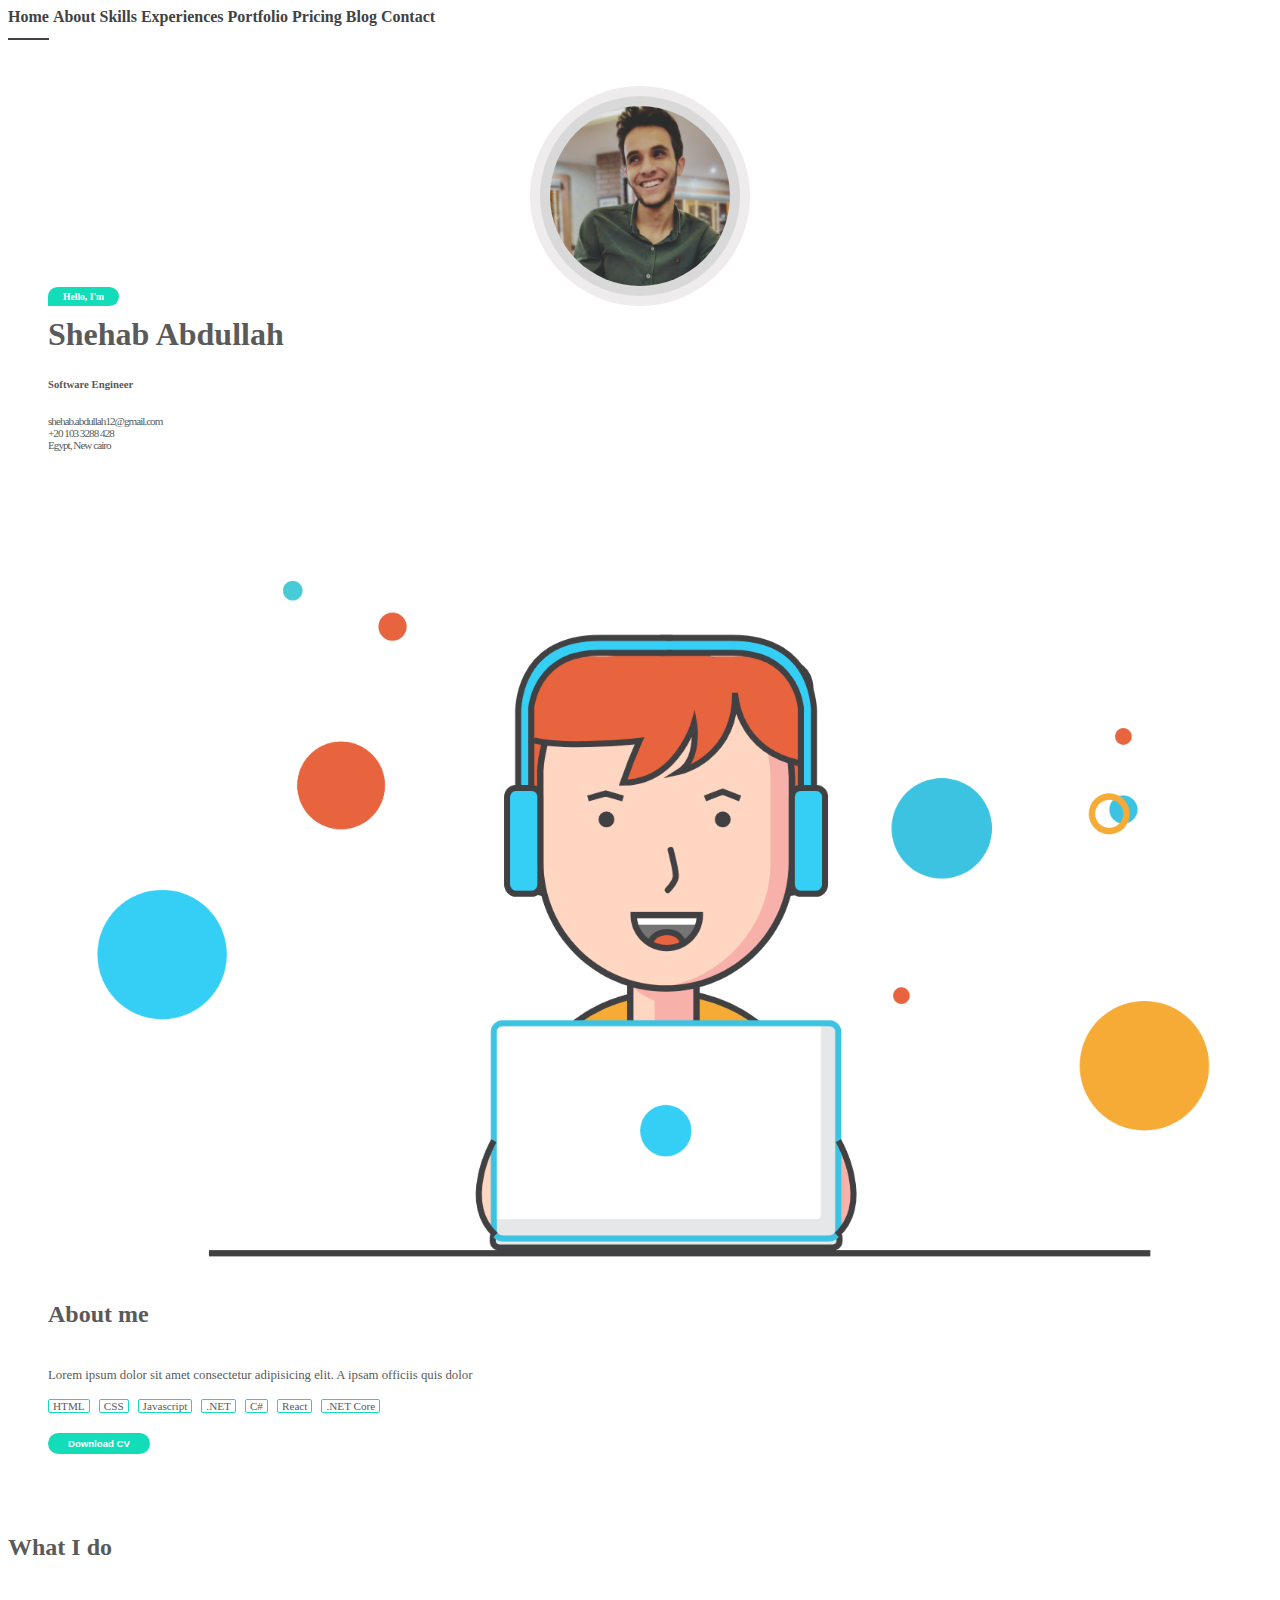
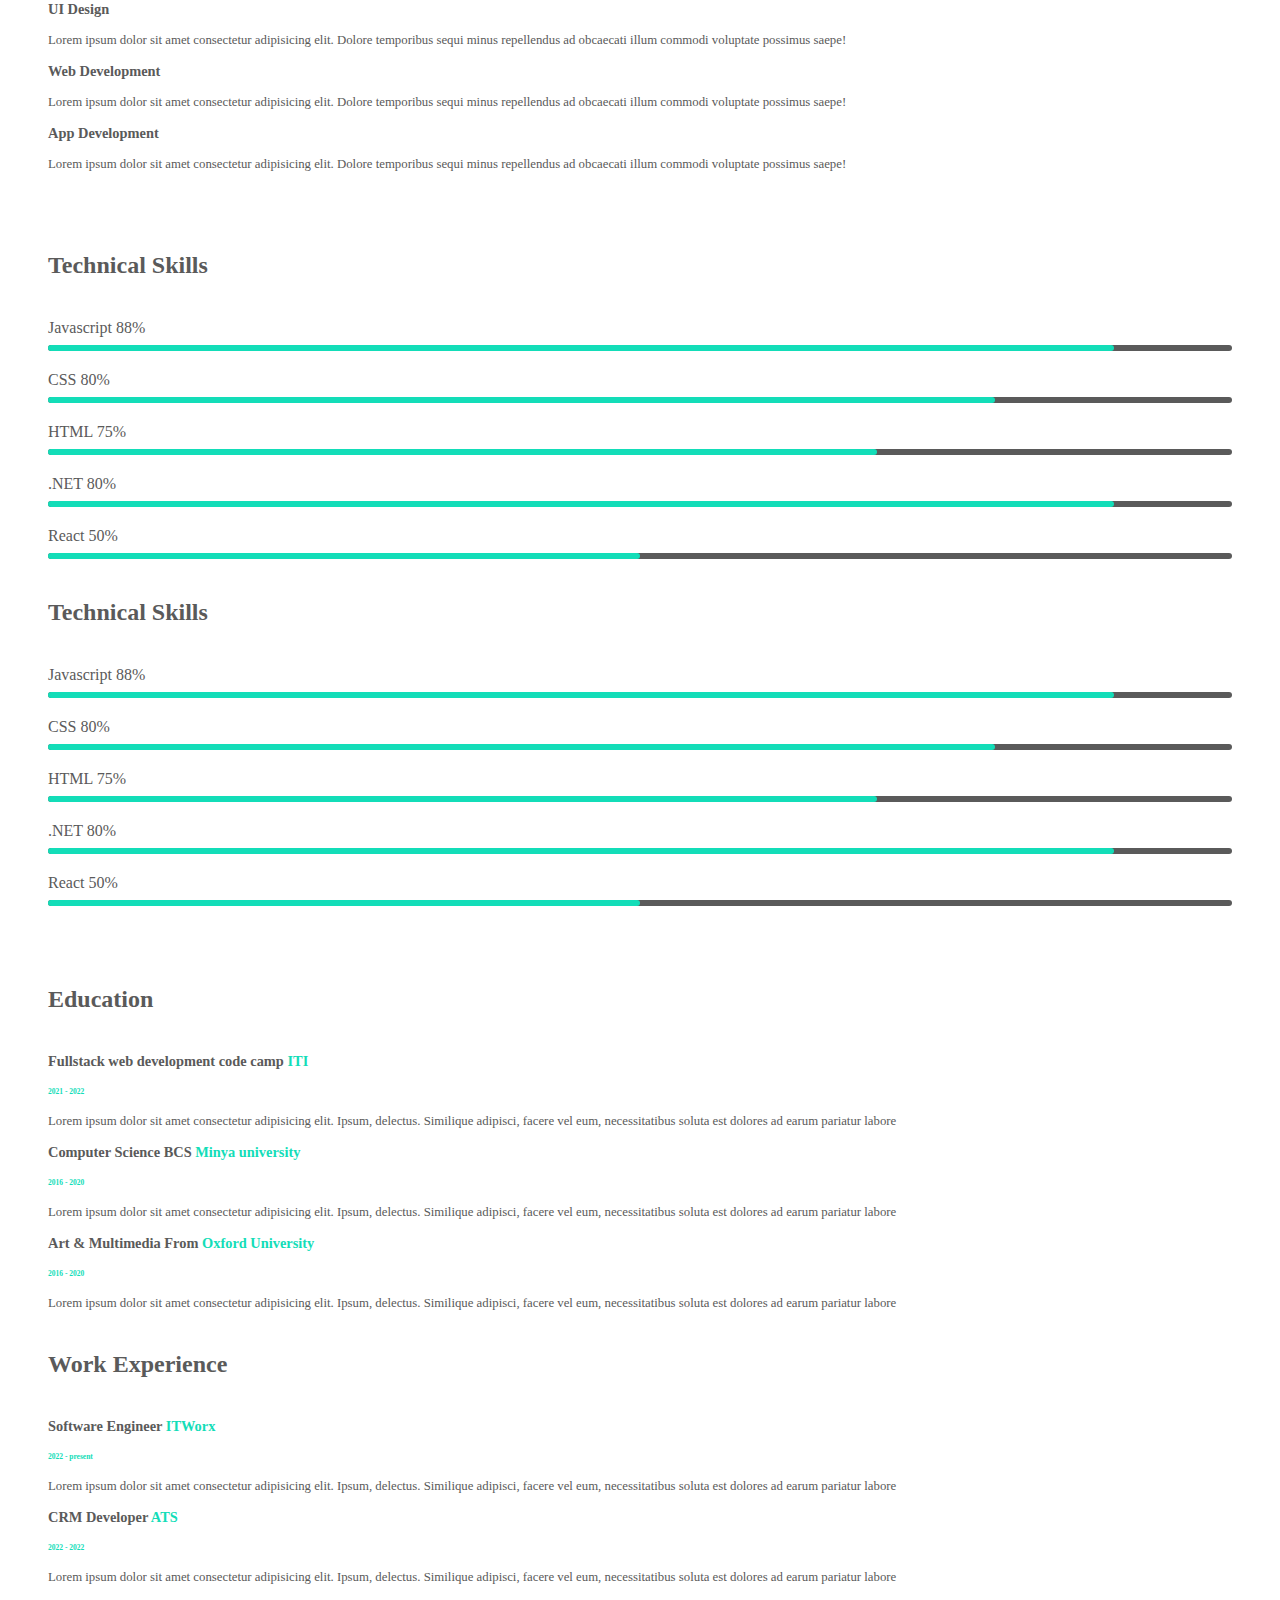
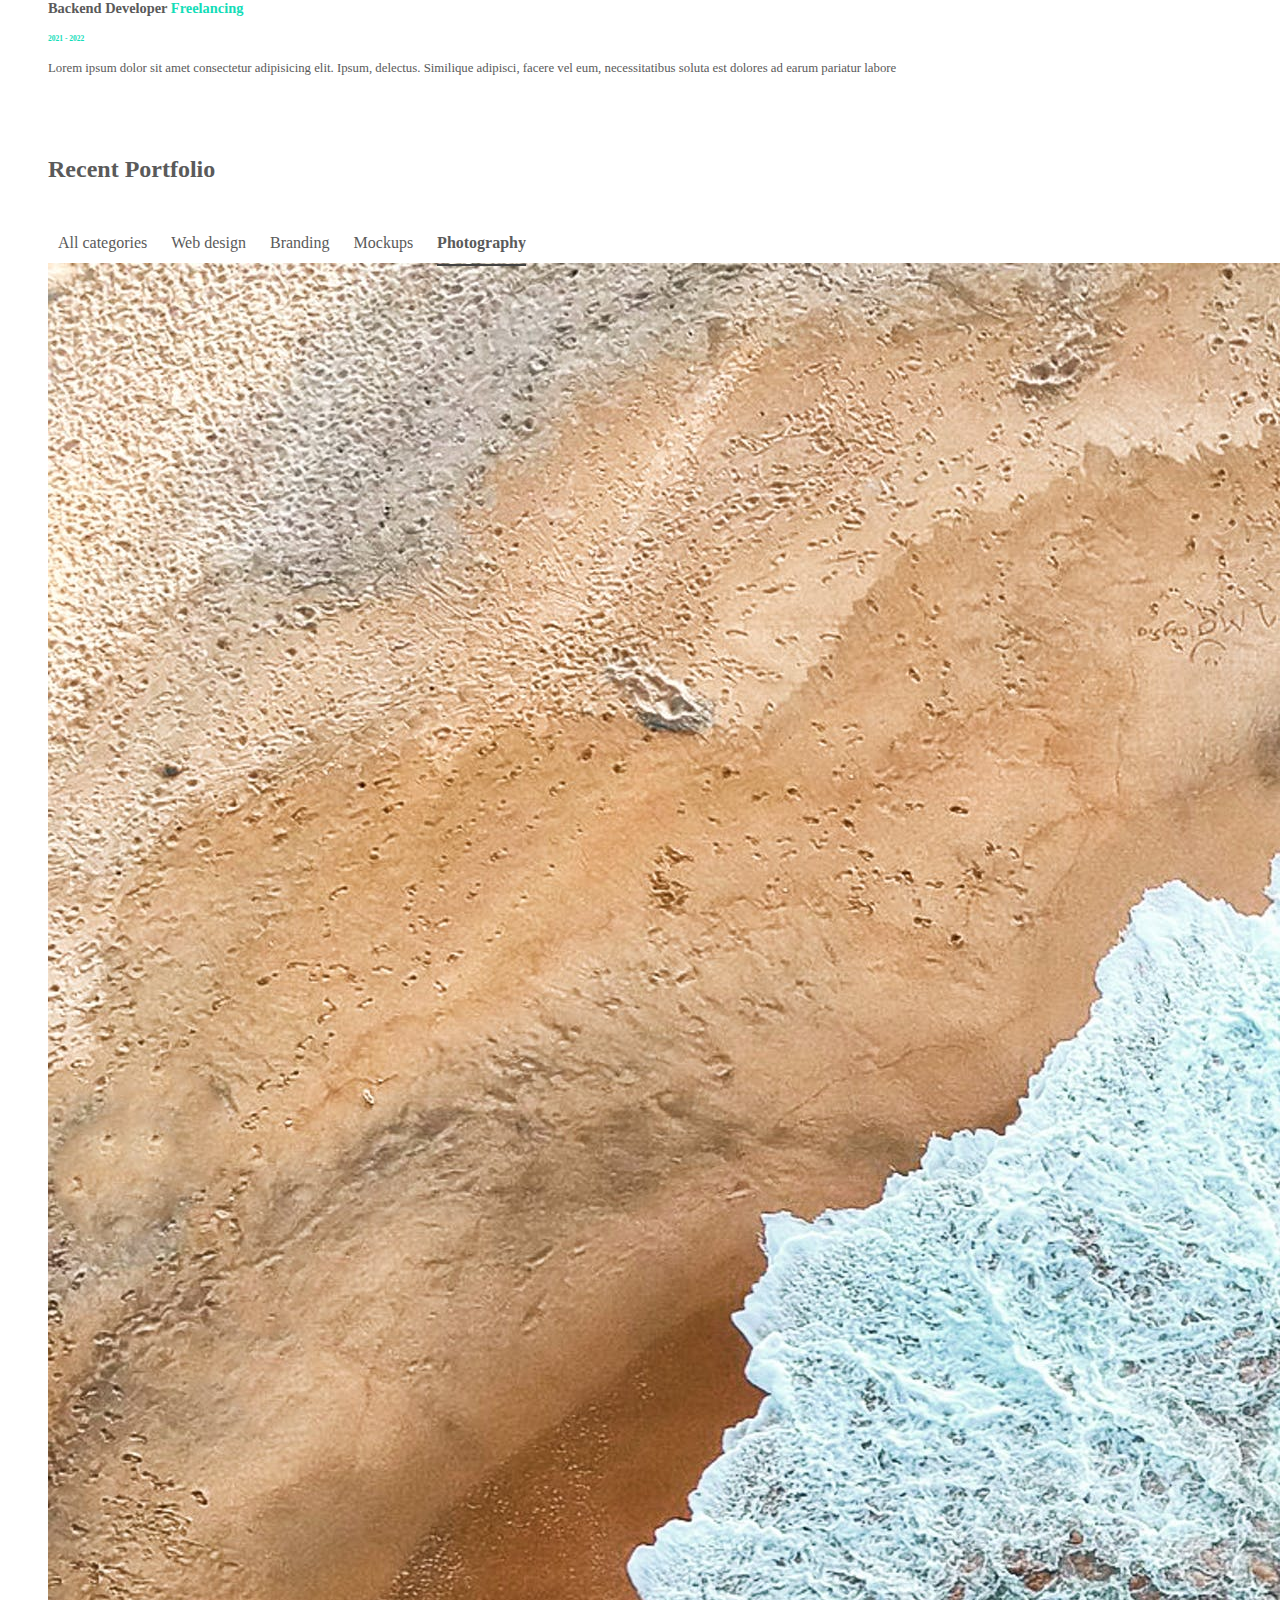
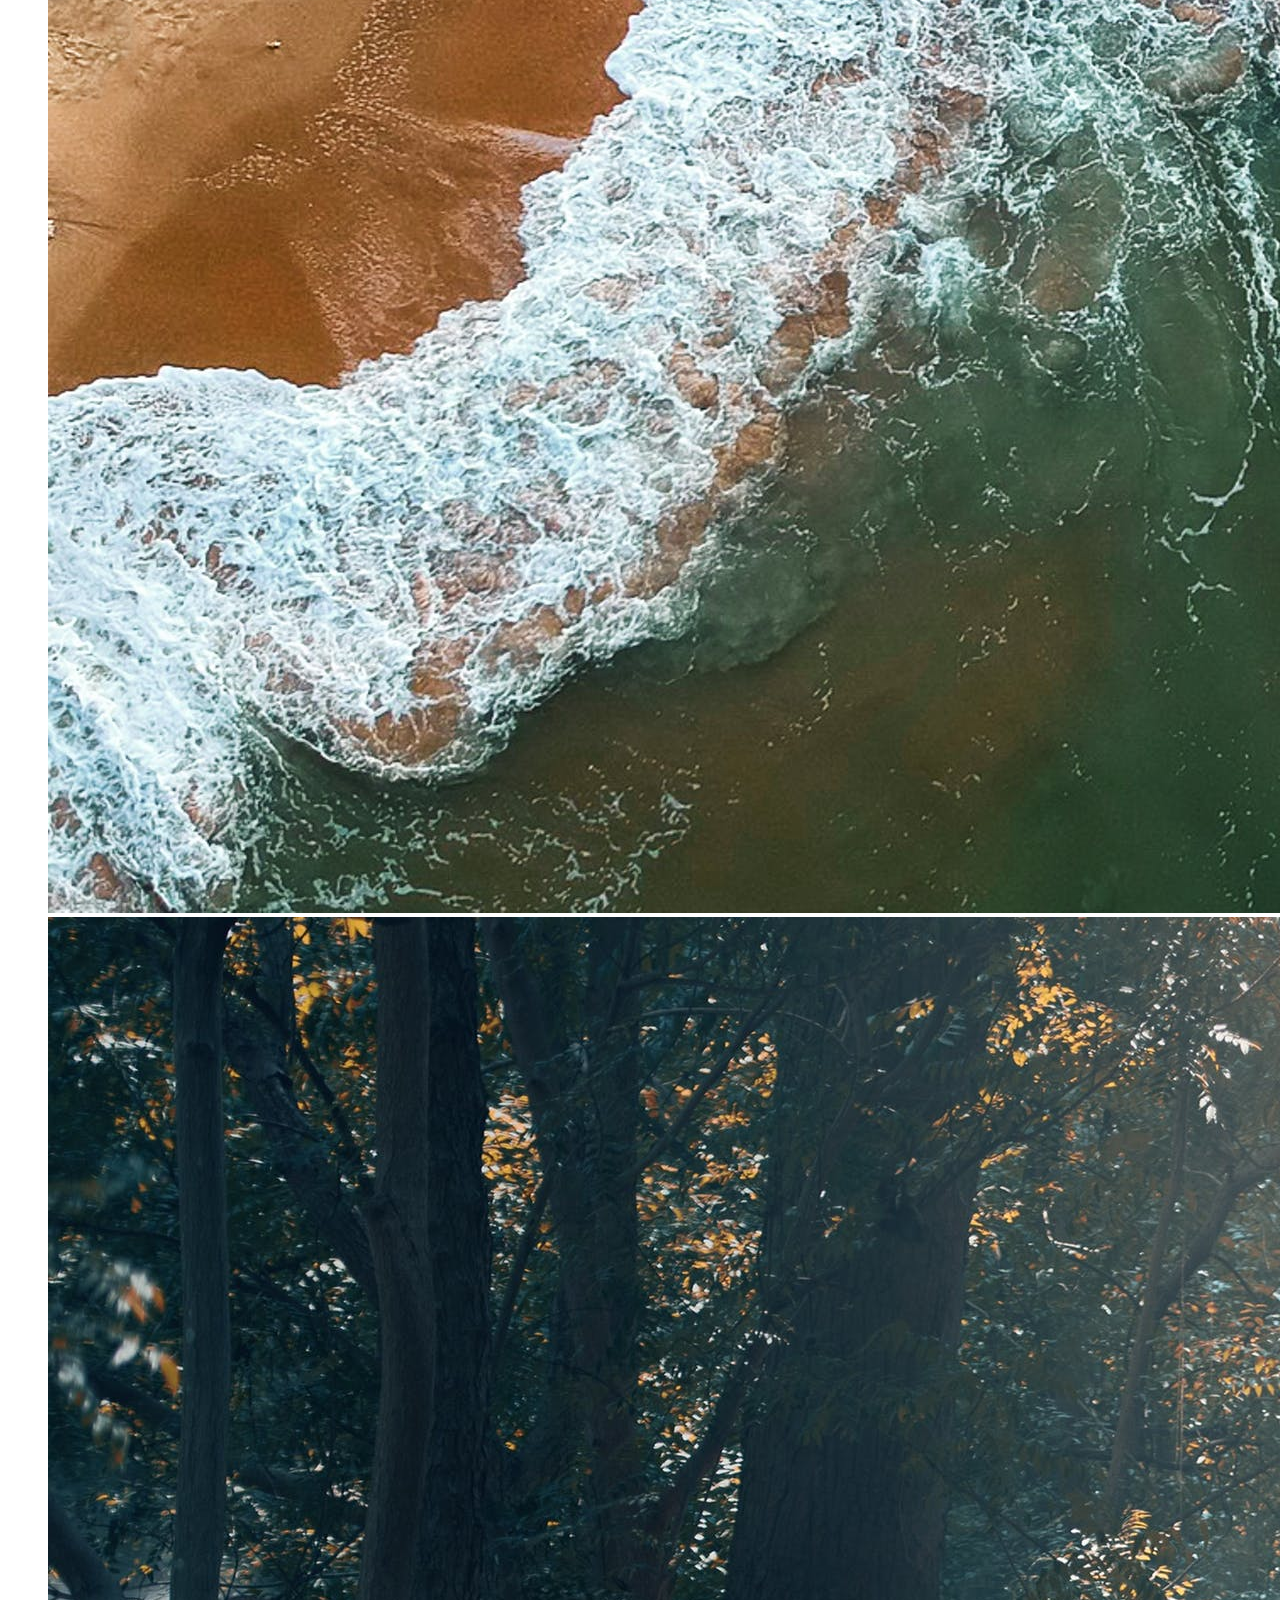
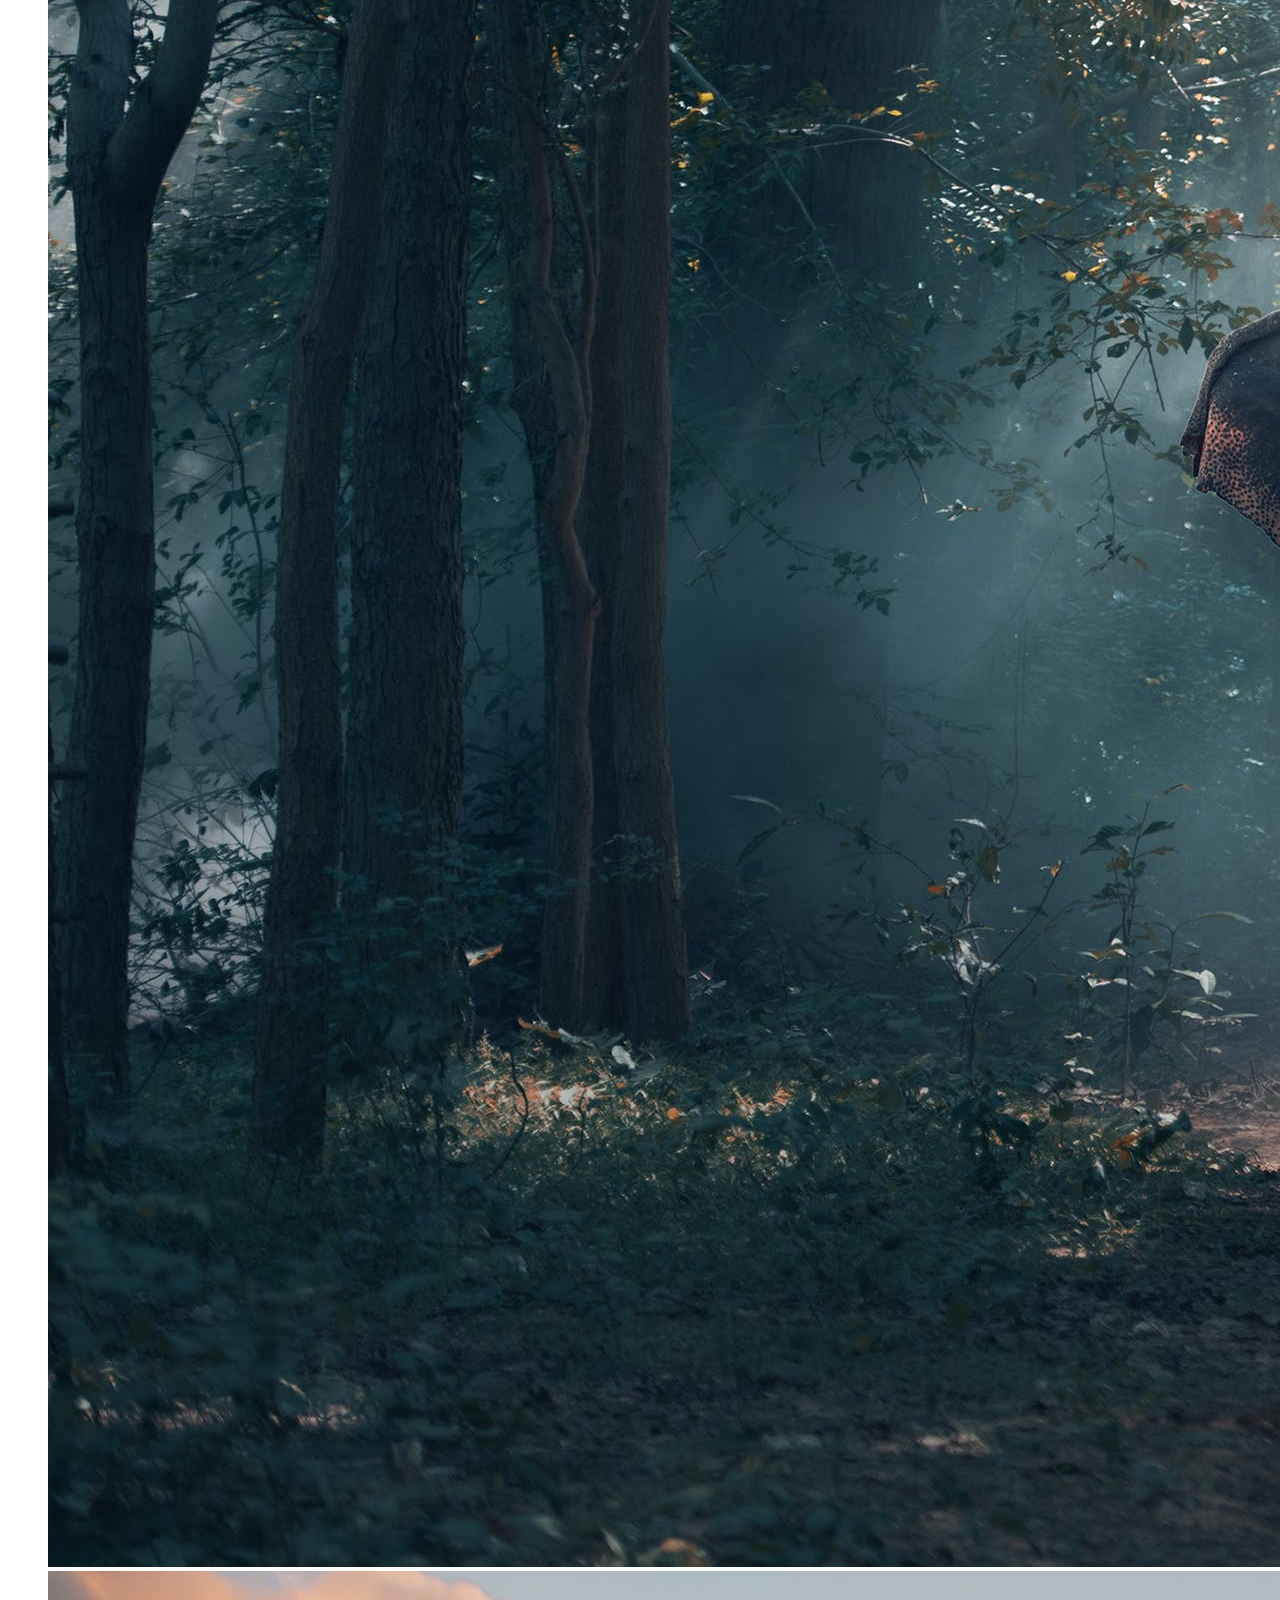
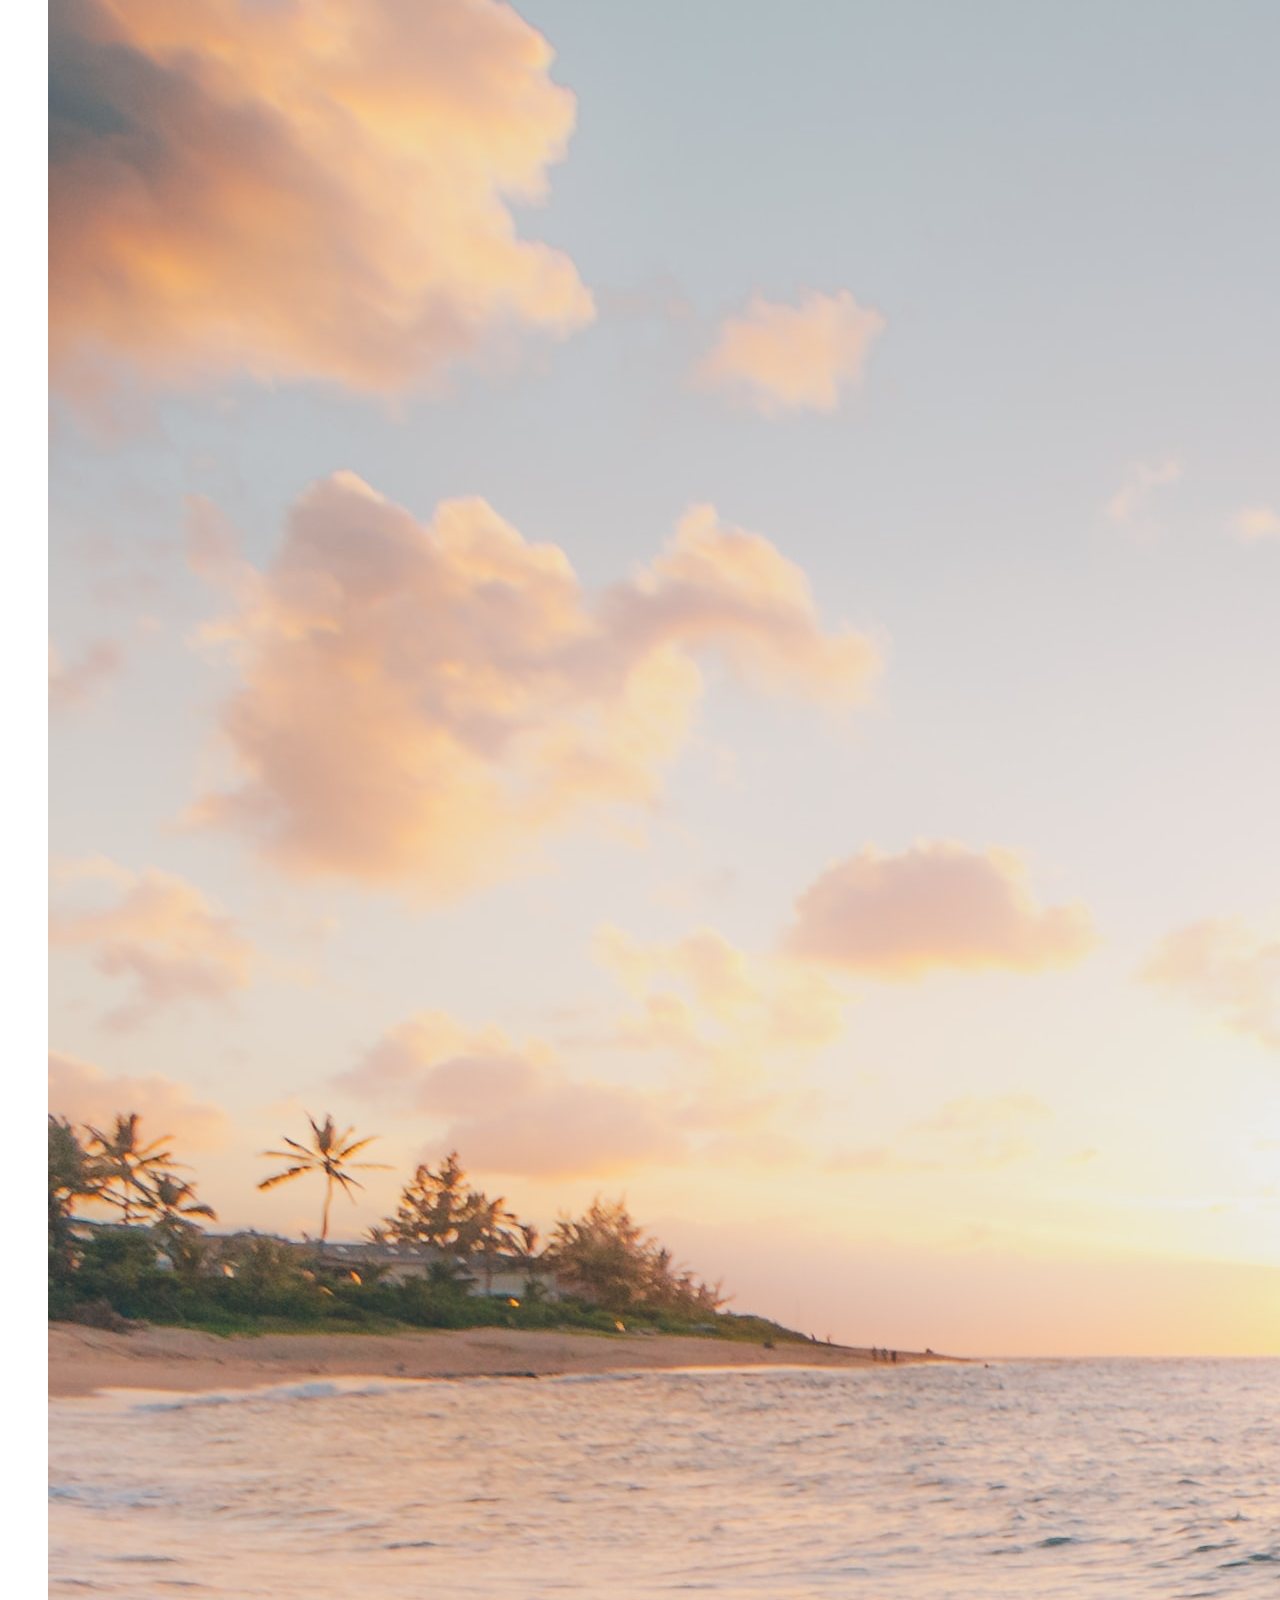
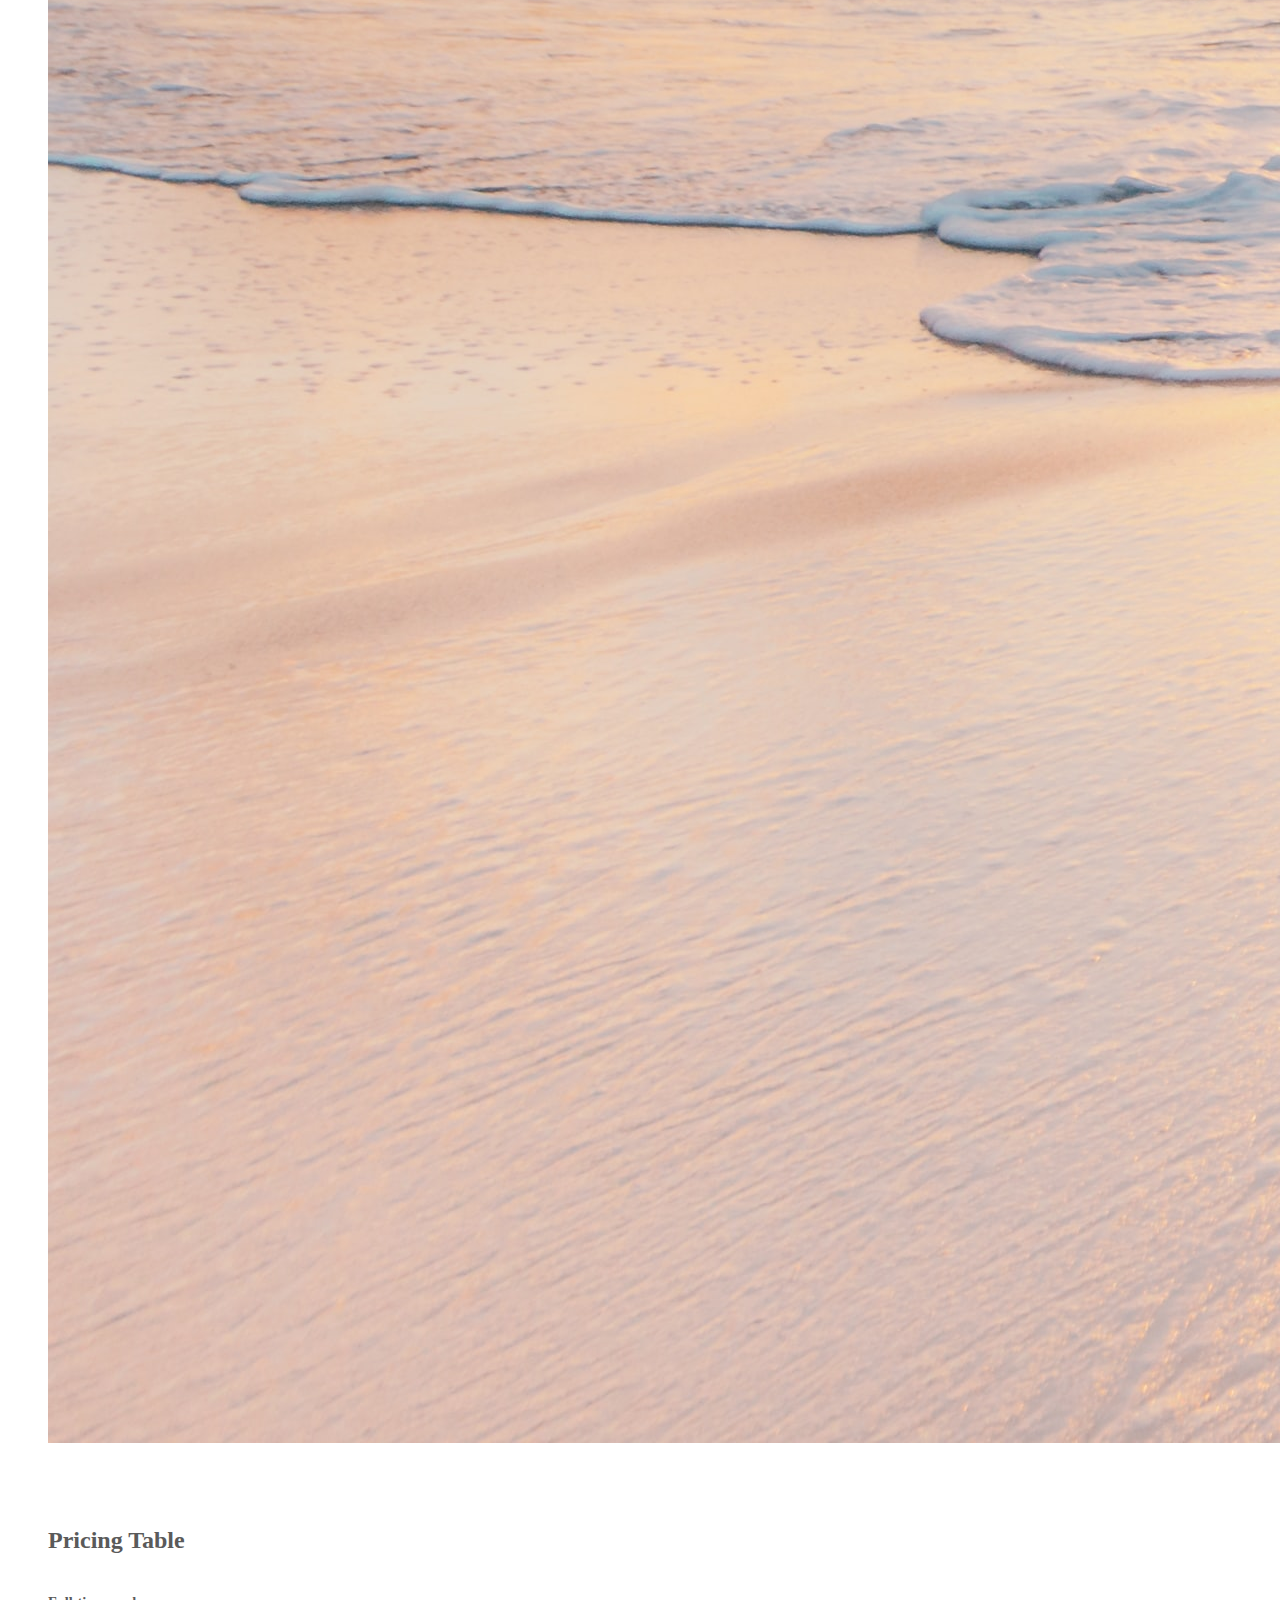
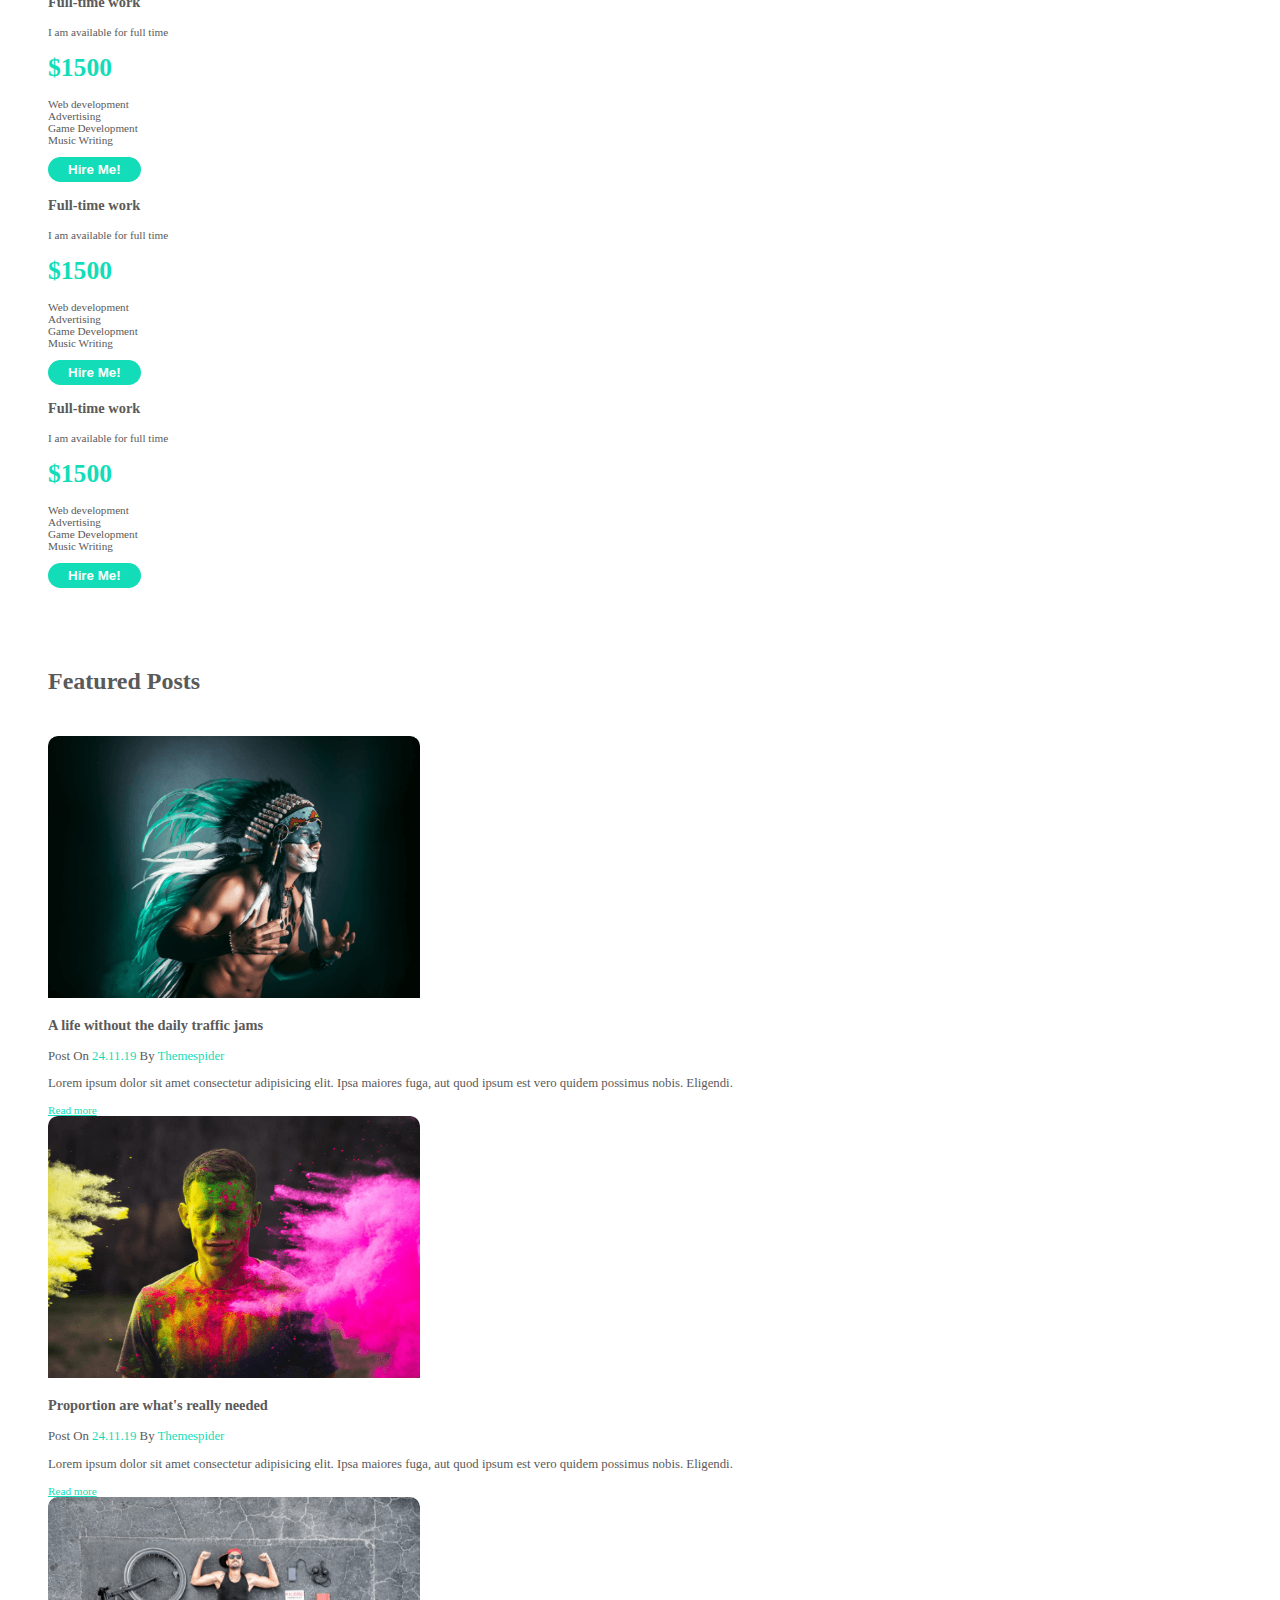
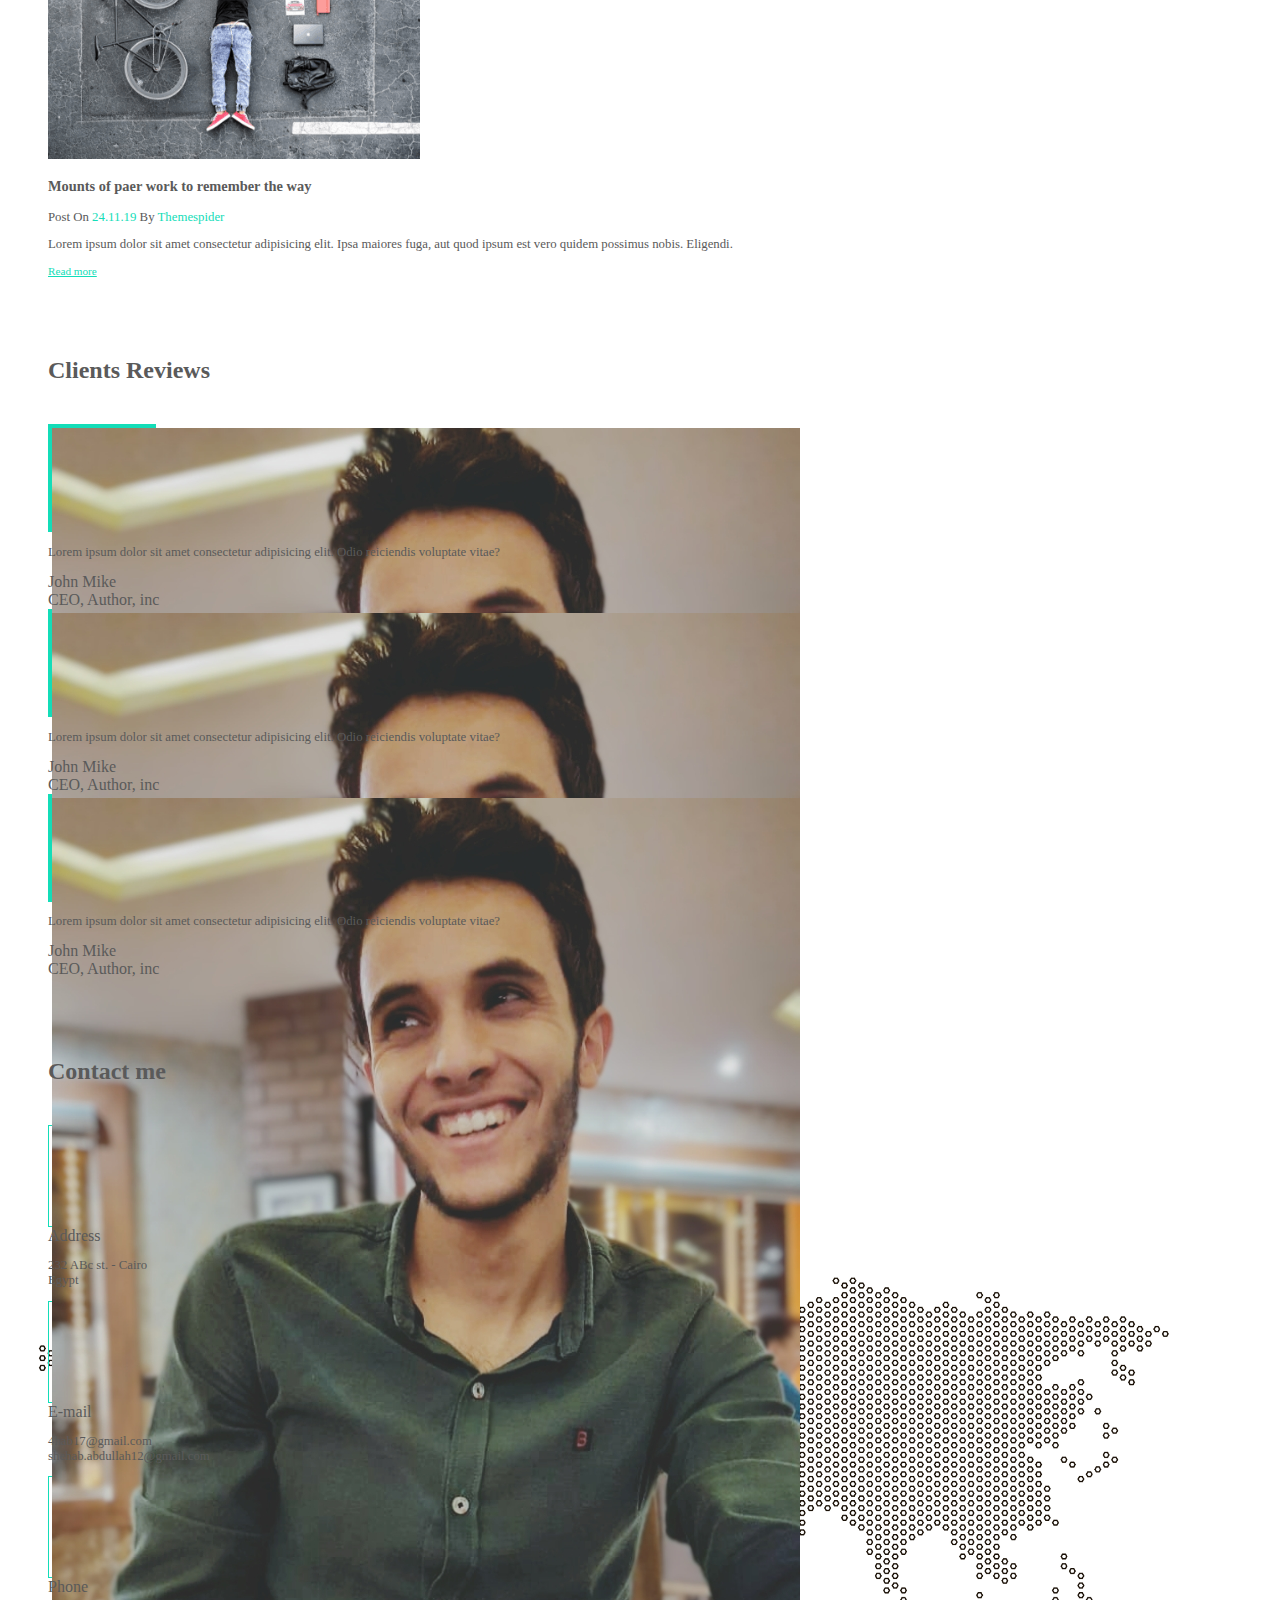
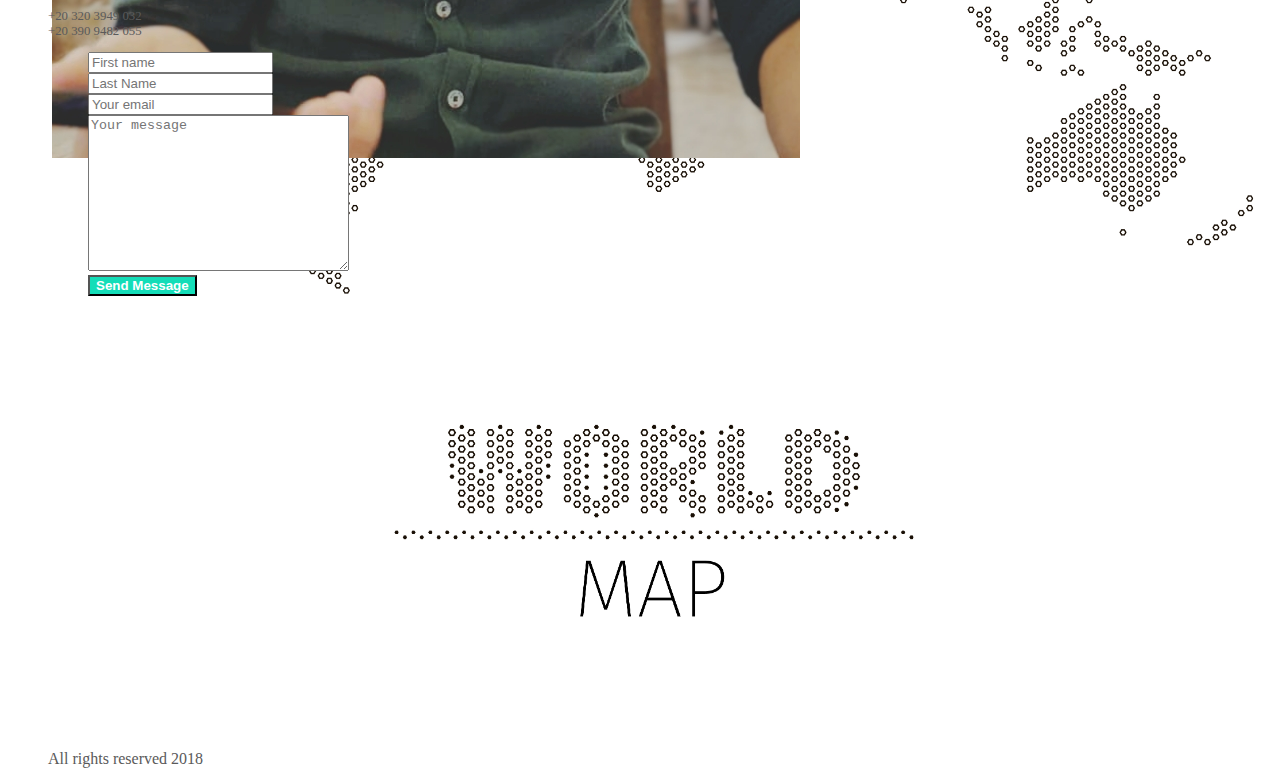
==== commit 906d50c3: "fix not working style of selected link" ====
--- a/portfolio/index.html
+++ b/portfolio/index.html
@@ -317,7 +317,7 @@
                     <a class="tab-link">Web design</a>
                     <a class="tab-link">Branding</a>
                     <a class="tab-link">Mockups</a>
-                    <a class="tab-link .selected-link">Photography</a>
+                    <a class="tab-link selected-link">Photography</a>
                 </div>
                 <div class="col-12 col-md-4 mb-4 mb-md-0">
                     <img class="rounded-3 w-100" src="assets/r-2.jpeg" alt="">
@@ -574,6 +574,8 @@
             </div>
         </div>
     </div>
+
+    <script src="js/main.js"></script>
 </body>
 
 </html>--- a/portfolio/style.css
+++ b/portfolio/style.css
@@ -32,12 +32,13 @@
 }
 .selected-link{
     position: relative;
+    font-weight: 600;
 }
 .selected-link::before{
     content: '';
     position: absolute;
     width: 100%;
-    height: 1px;
+    height: 2px;
     background-color: rgb(66, 66, 66);
     top: 30px;
 }
@@ -174,7 +175,8 @@
     color: var(--dark-gray);
     text-decoration: none;
     line-height: 40px;
-    margin: 0px 10px
+    margin: 0px 10px;
+    cursor: pointer;
 }
 
 .price{
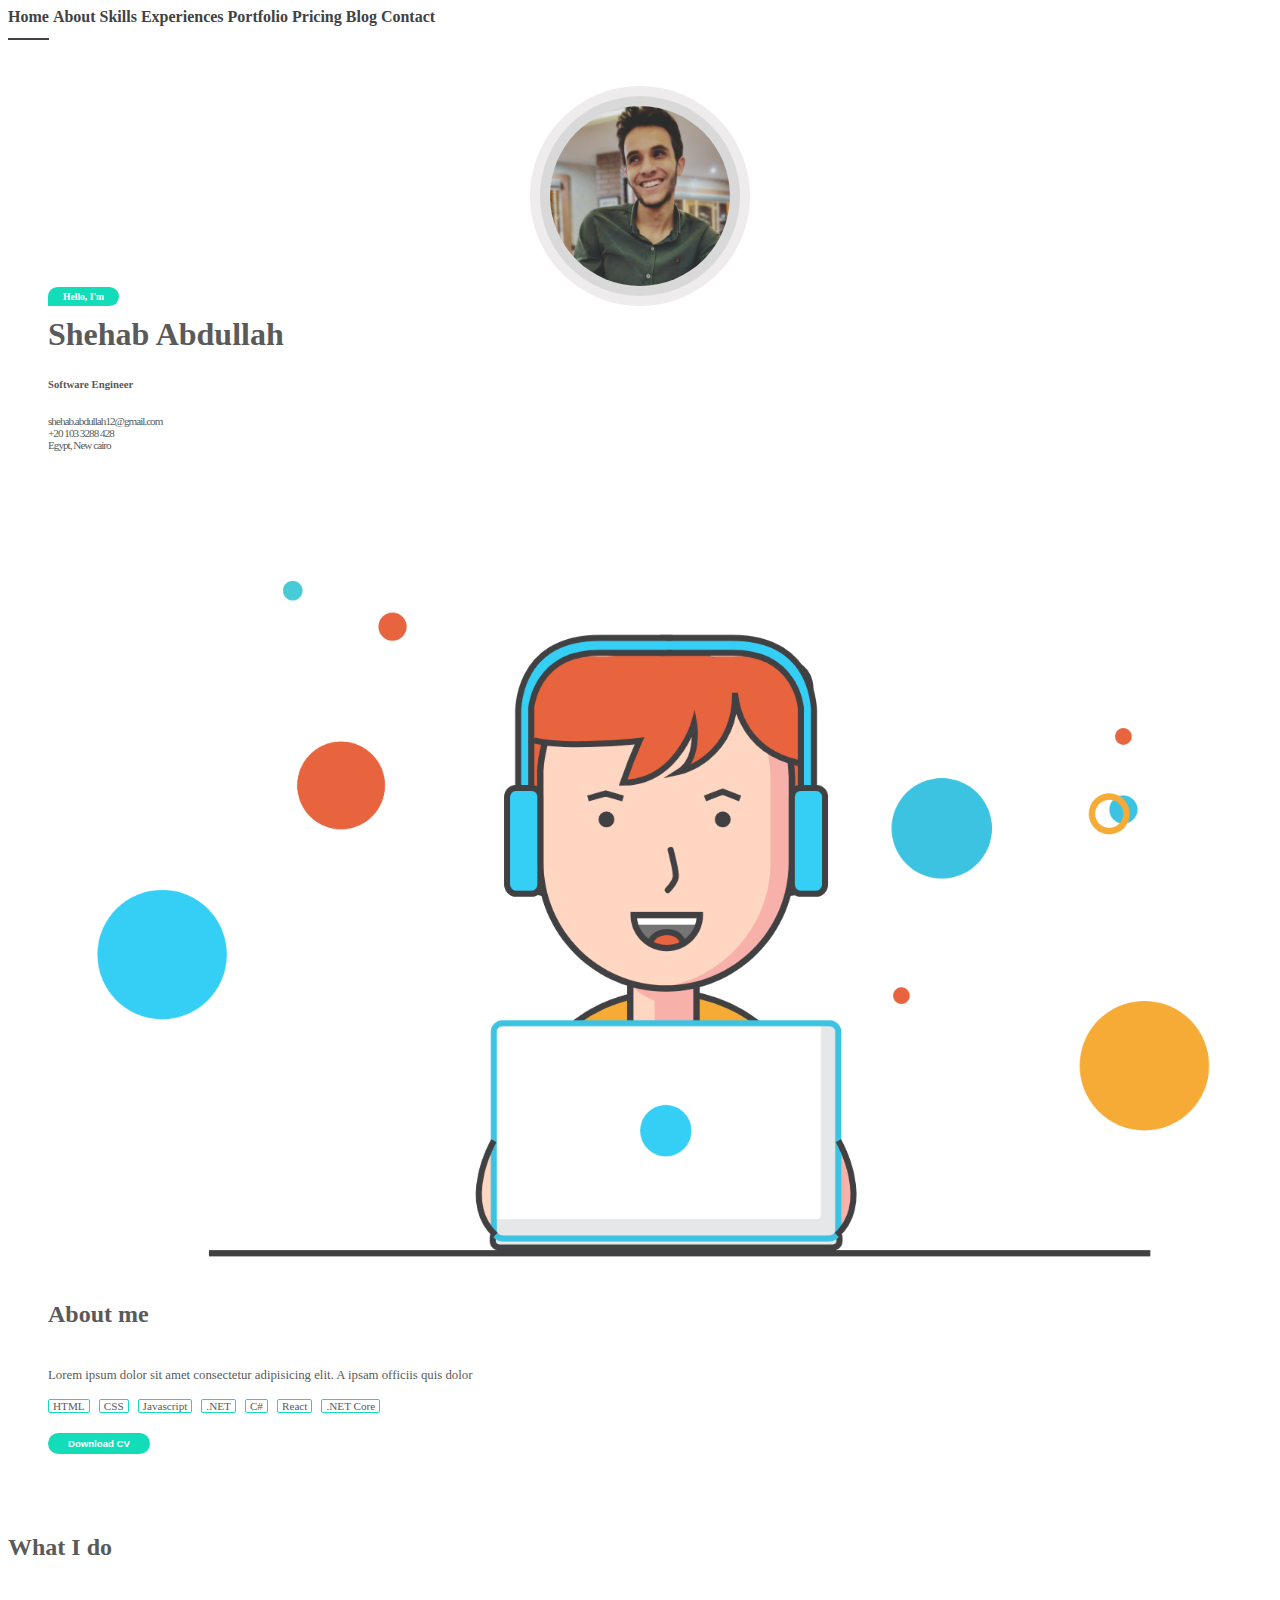
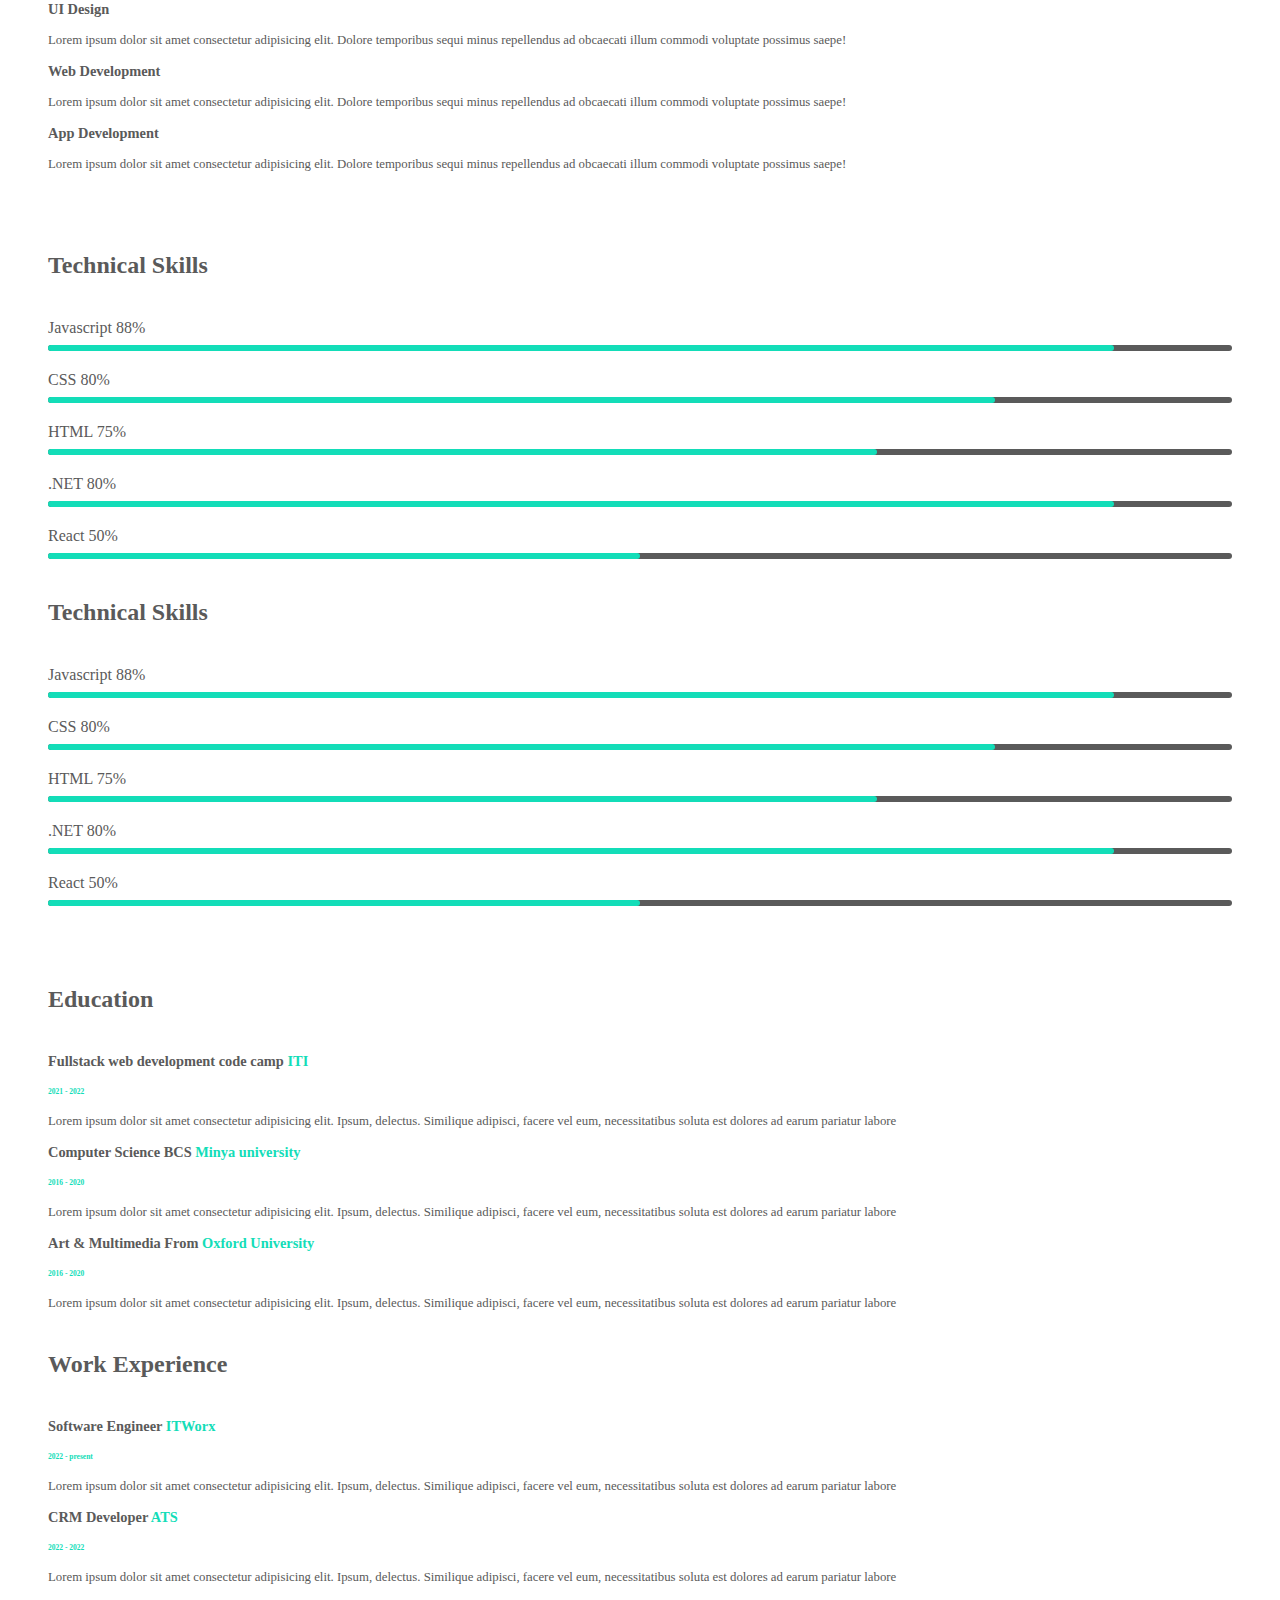
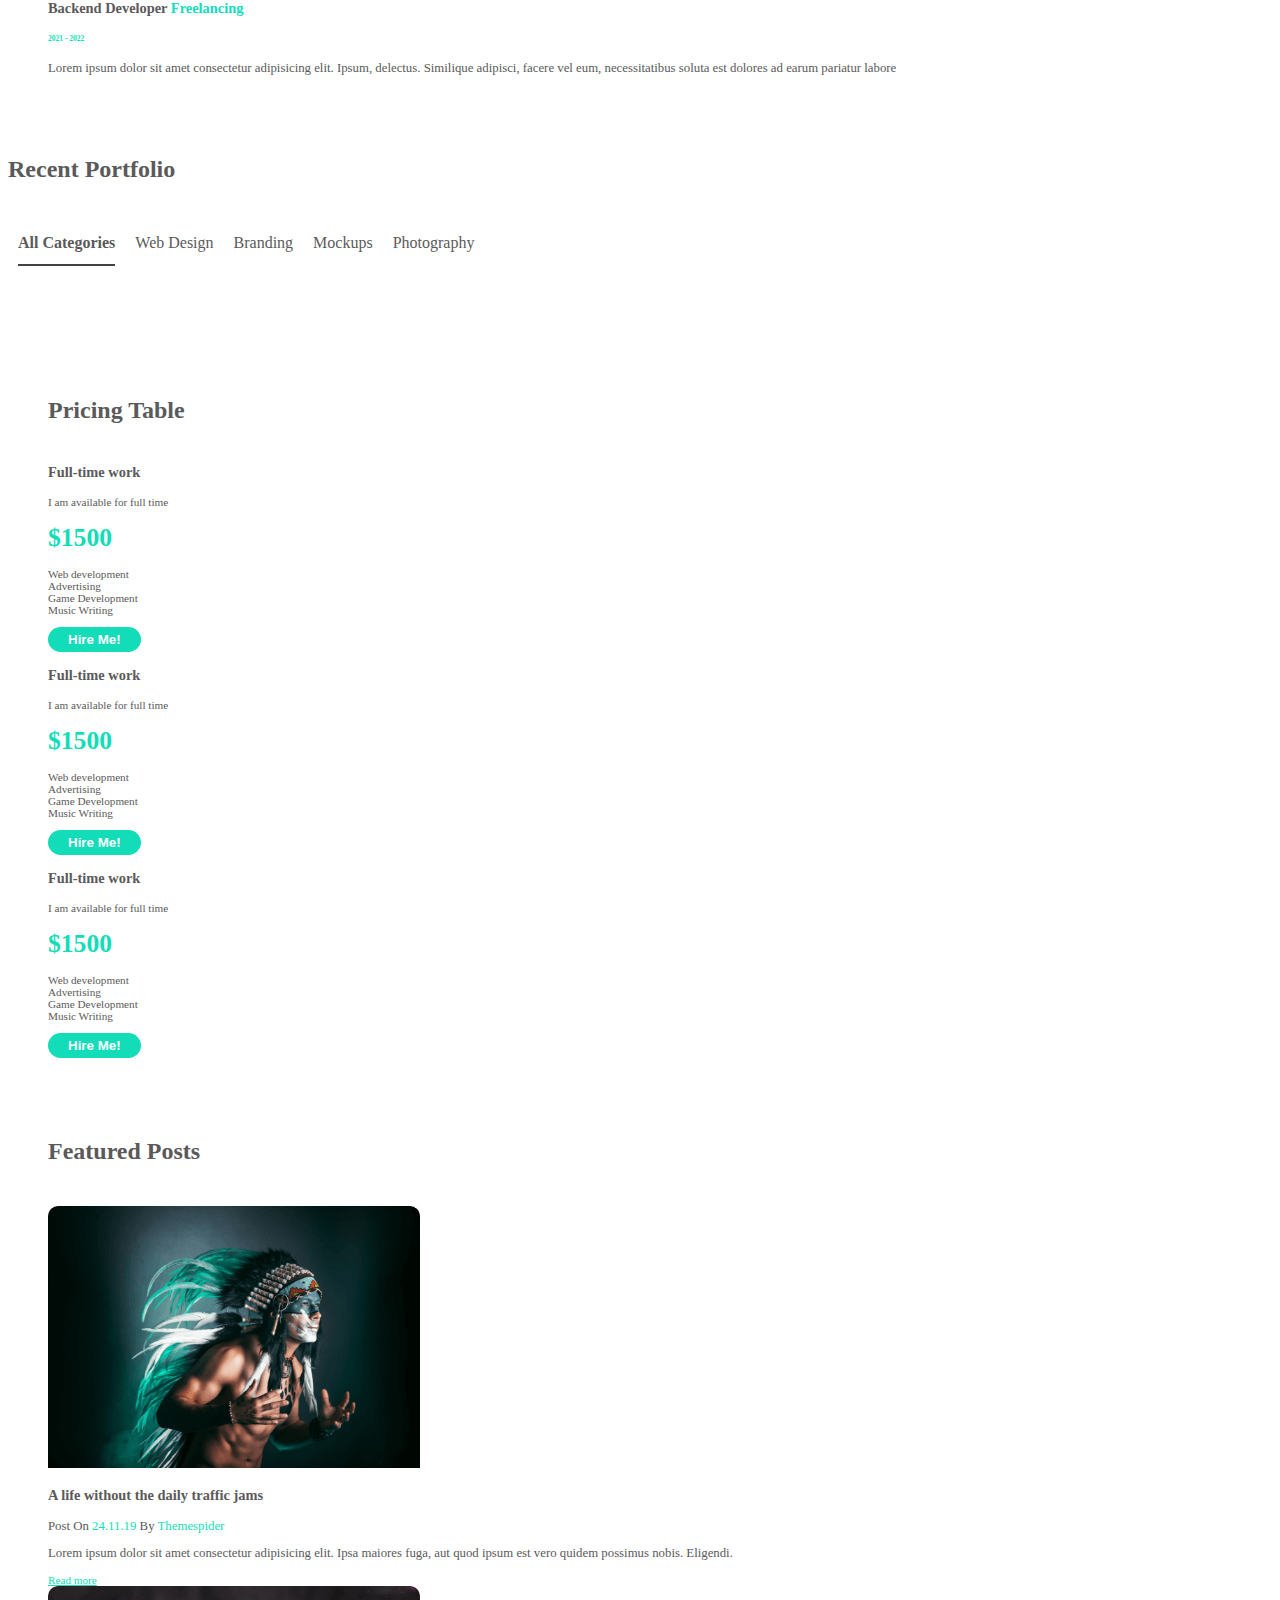
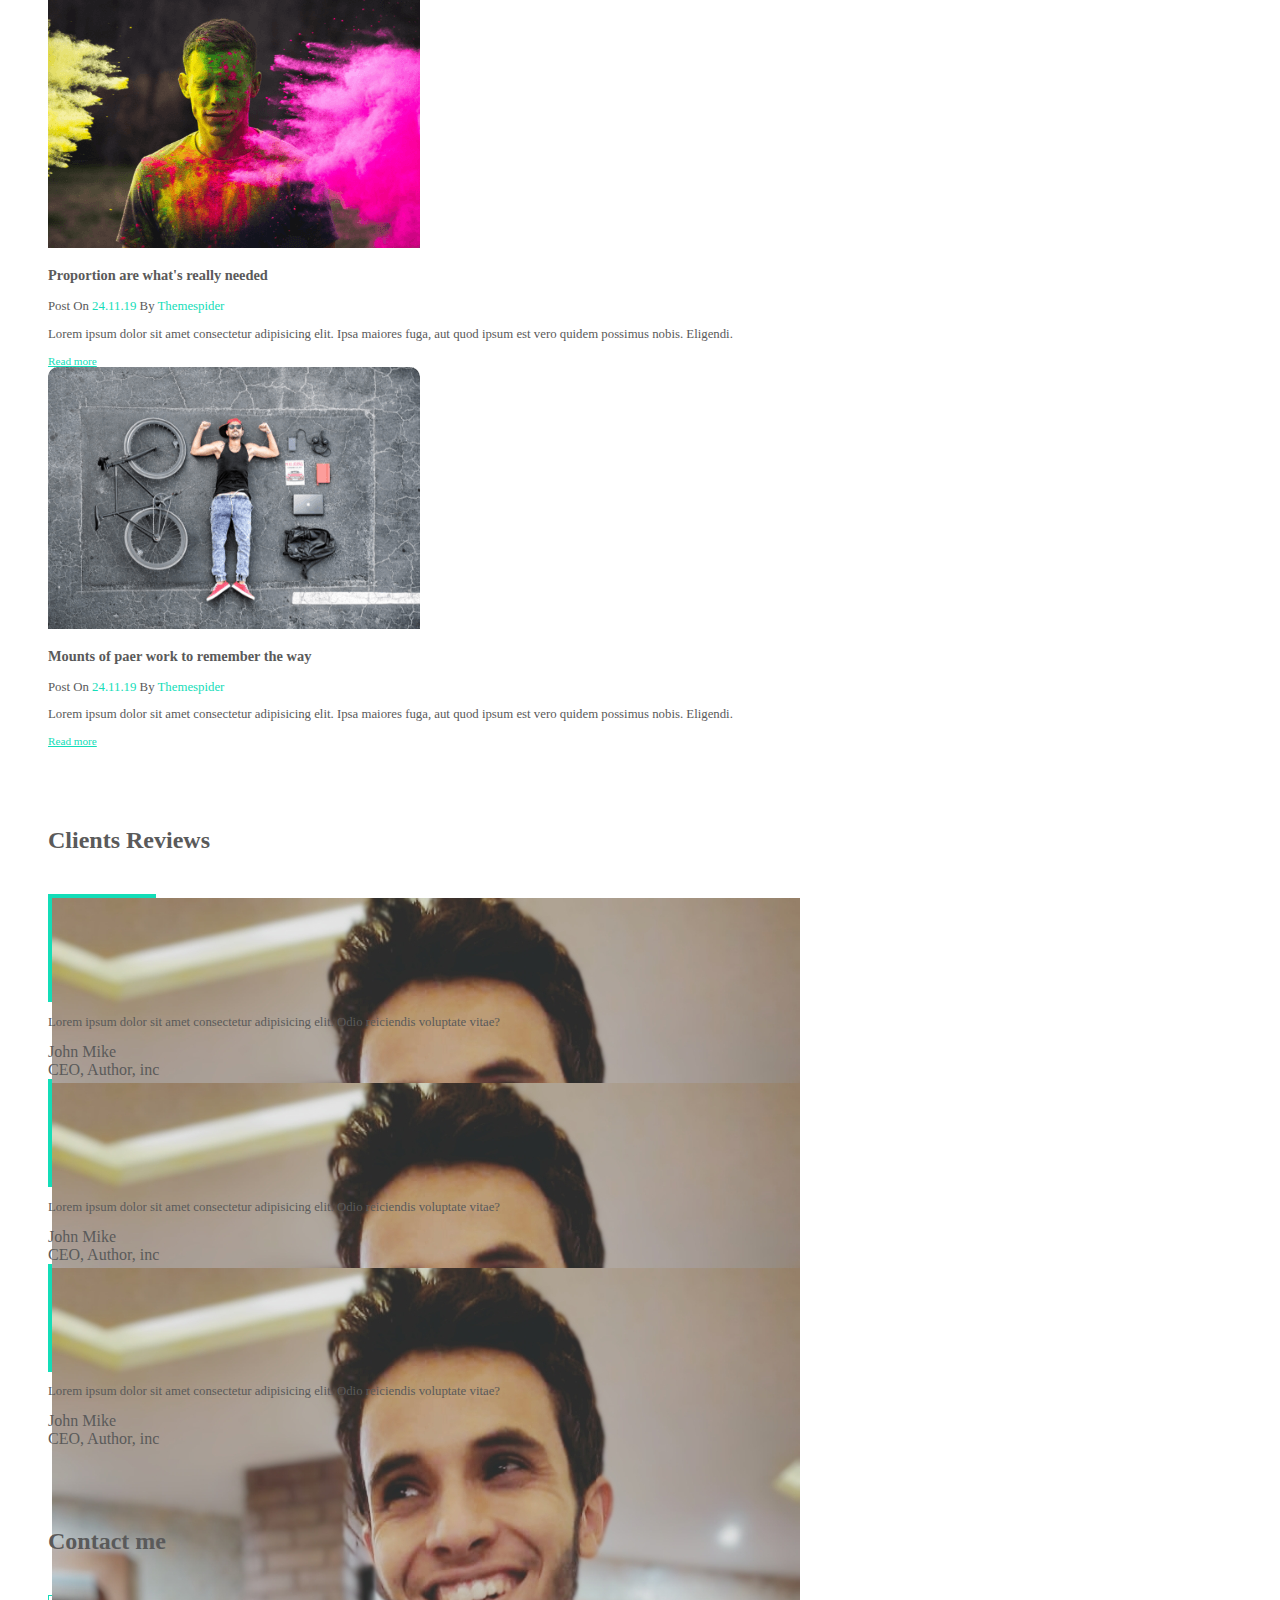
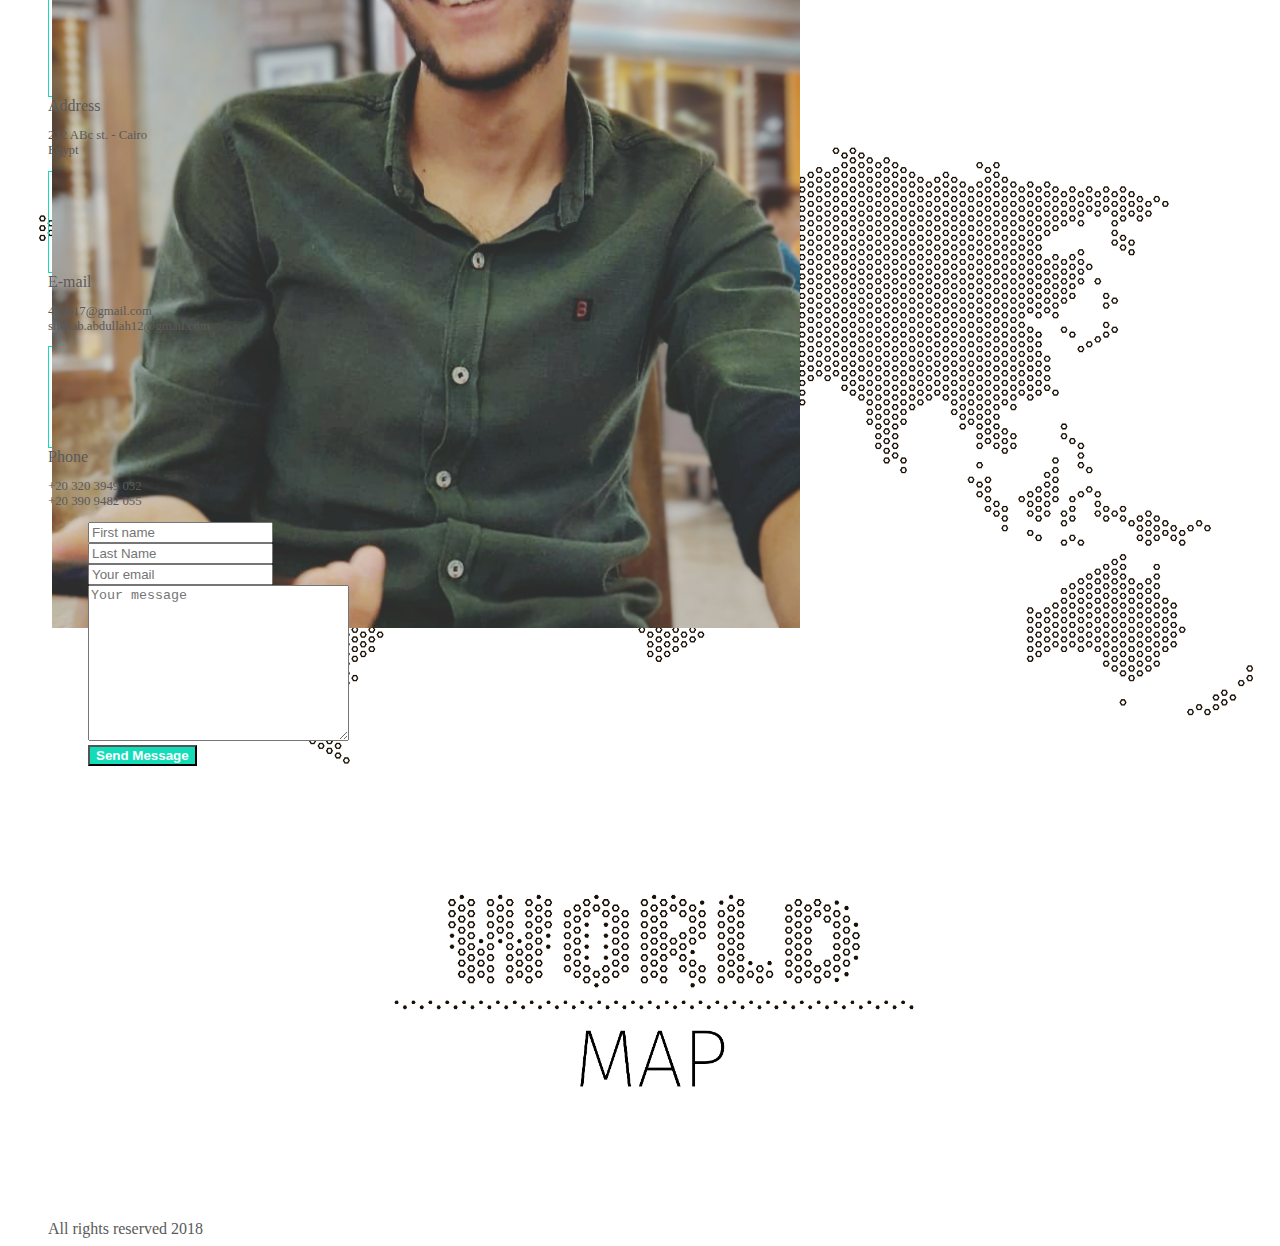
==== commit c9c42dc1: "recent portfolio done" ====
--- a/portfolio/index.html
+++ b/portfolio/index.html
@@ -309,26 +309,9 @@
         </div>
     </div>
     <div class="recent-section section">
-        <div class="container">
-            <div class="row">
-                <h5 class="title my-5 text-center">Recent Portfolio</h5>
-                <div class="text-center mb-4">
-                    <a class="tab-link">All categories</a>
-                    <a class="tab-link">Web design</a>
-                    <a class="tab-link">Branding</a>
-                    <a class="tab-link">Mockups</a>
-                    <a class="tab-link selected-link">Photography</a>
-                </div>
-                <div class="col-12 col-md-4 mb-4 mb-md-0">
-                    <img class="rounded-3 w-100" src="assets/r-2.jpeg" alt="">
-                </div>
-                <div class="col-12 col-md-4 mb-4 mb-md-0">
-                    <img class="rounded-3 w-100" src="assets/r-1.jpeg" alt="">
-                </div>
-                <div class="col-12 col-md-4 mb-4 mb-md-0">
-                    <img class="rounded-3 w-100" src="assets/r-3.jpg" alt="">
-                </div>
-            </div>
+        <div class="container" id="recent">
+            <h5 class="title my-5 text-center" >Recent Portfolio</h5>
+            <div class="row"></div>
         </div>
     </div>
     <div class="pricing-section section">
@@ -575,7 +558,7 @@
         </div>
     </div>
 
-    <script src="js/main.js"></script>
+    <script type="module" src="js/main.js"></script>
 </body>
 
 </html>--- a/portfolio/style.css
+++ b/portfolio/style.css
@@ -19,7 +19,6 @@
 .orange{
     color: orange;
 }
-
 .purple{
     color: purple;
 }
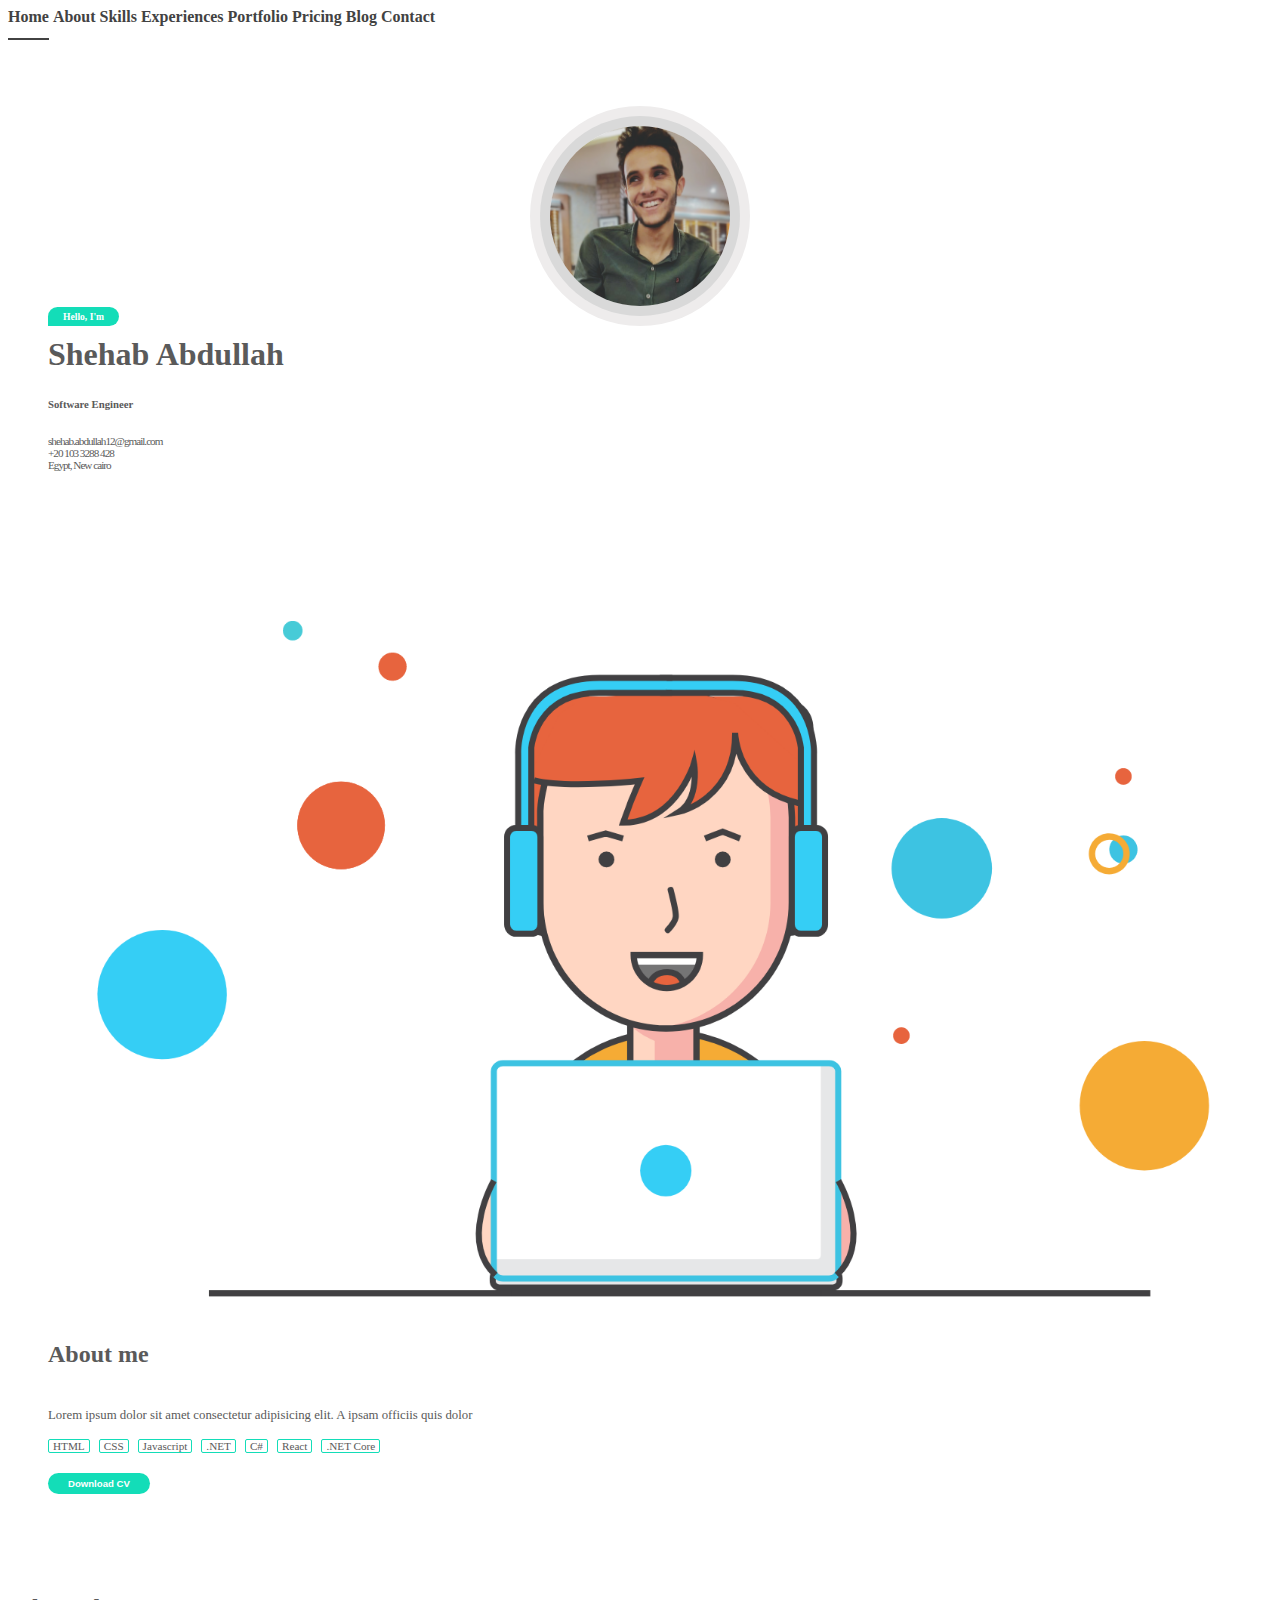
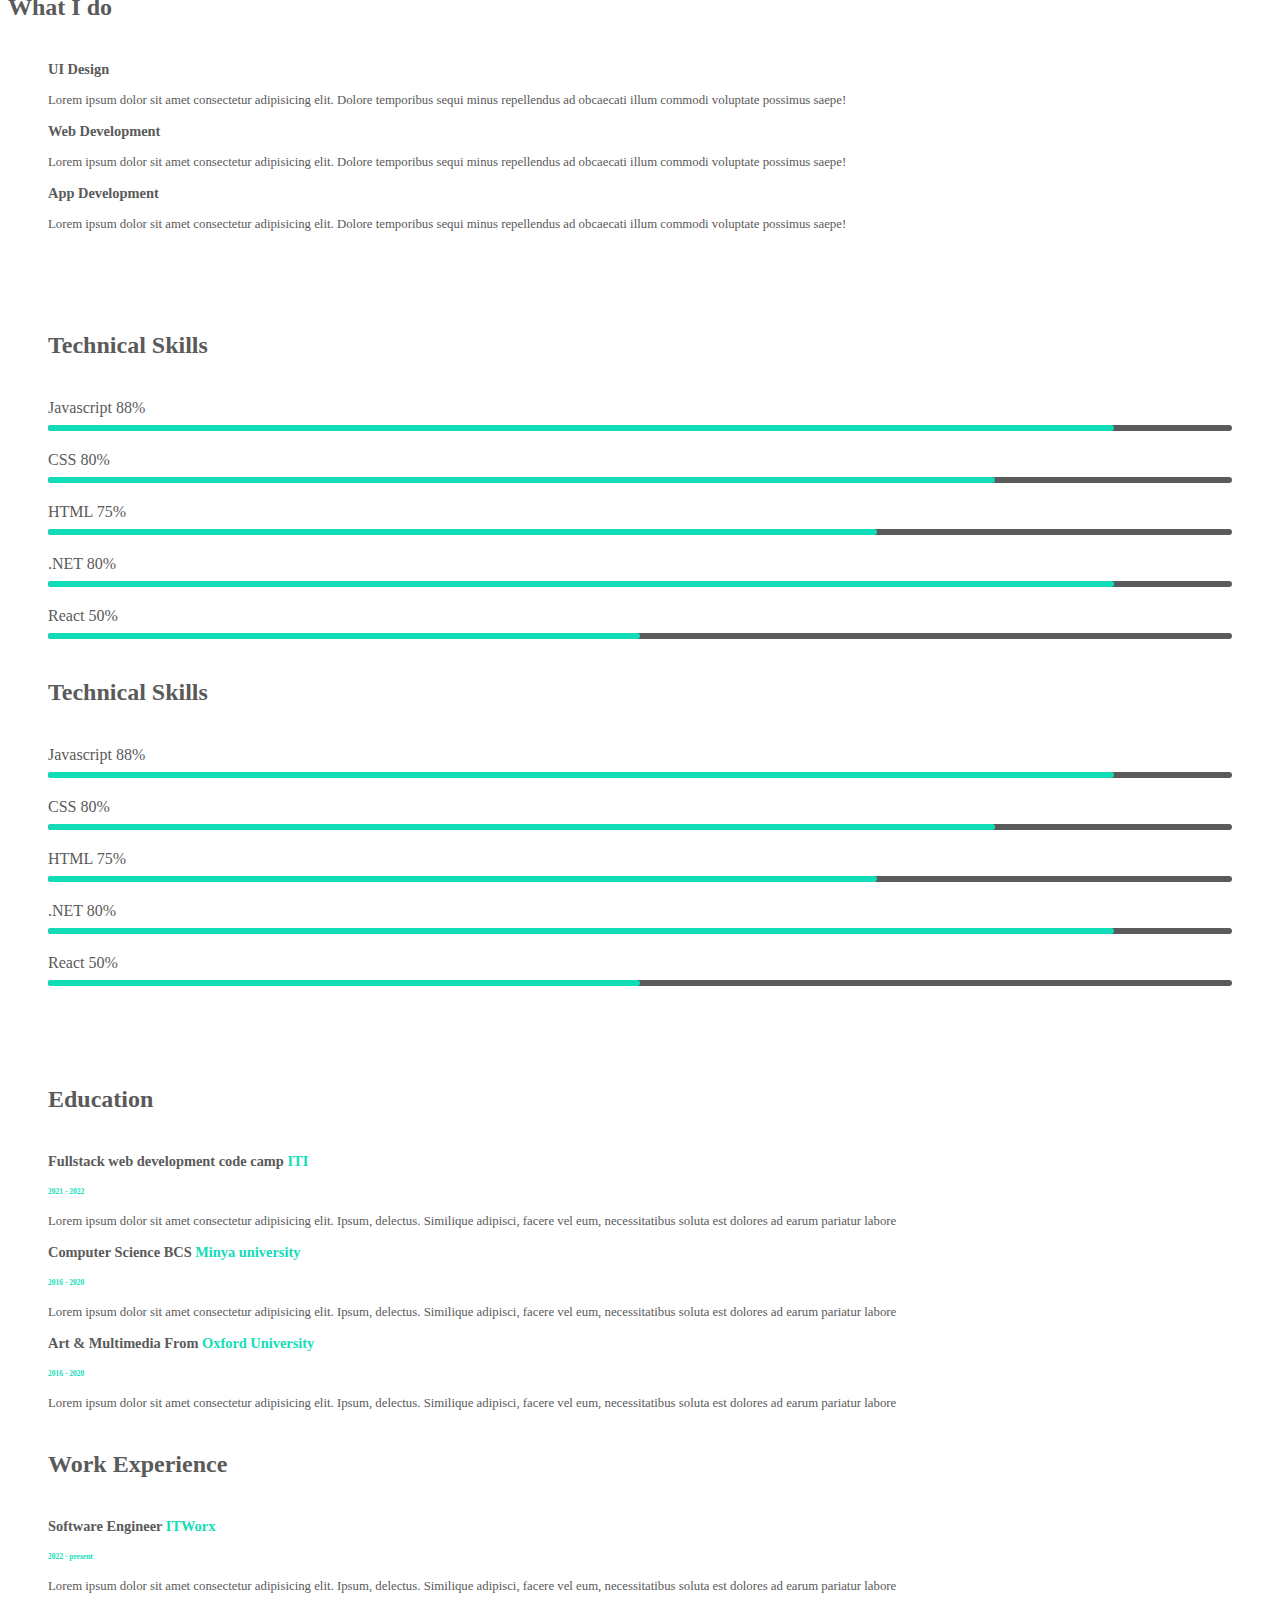
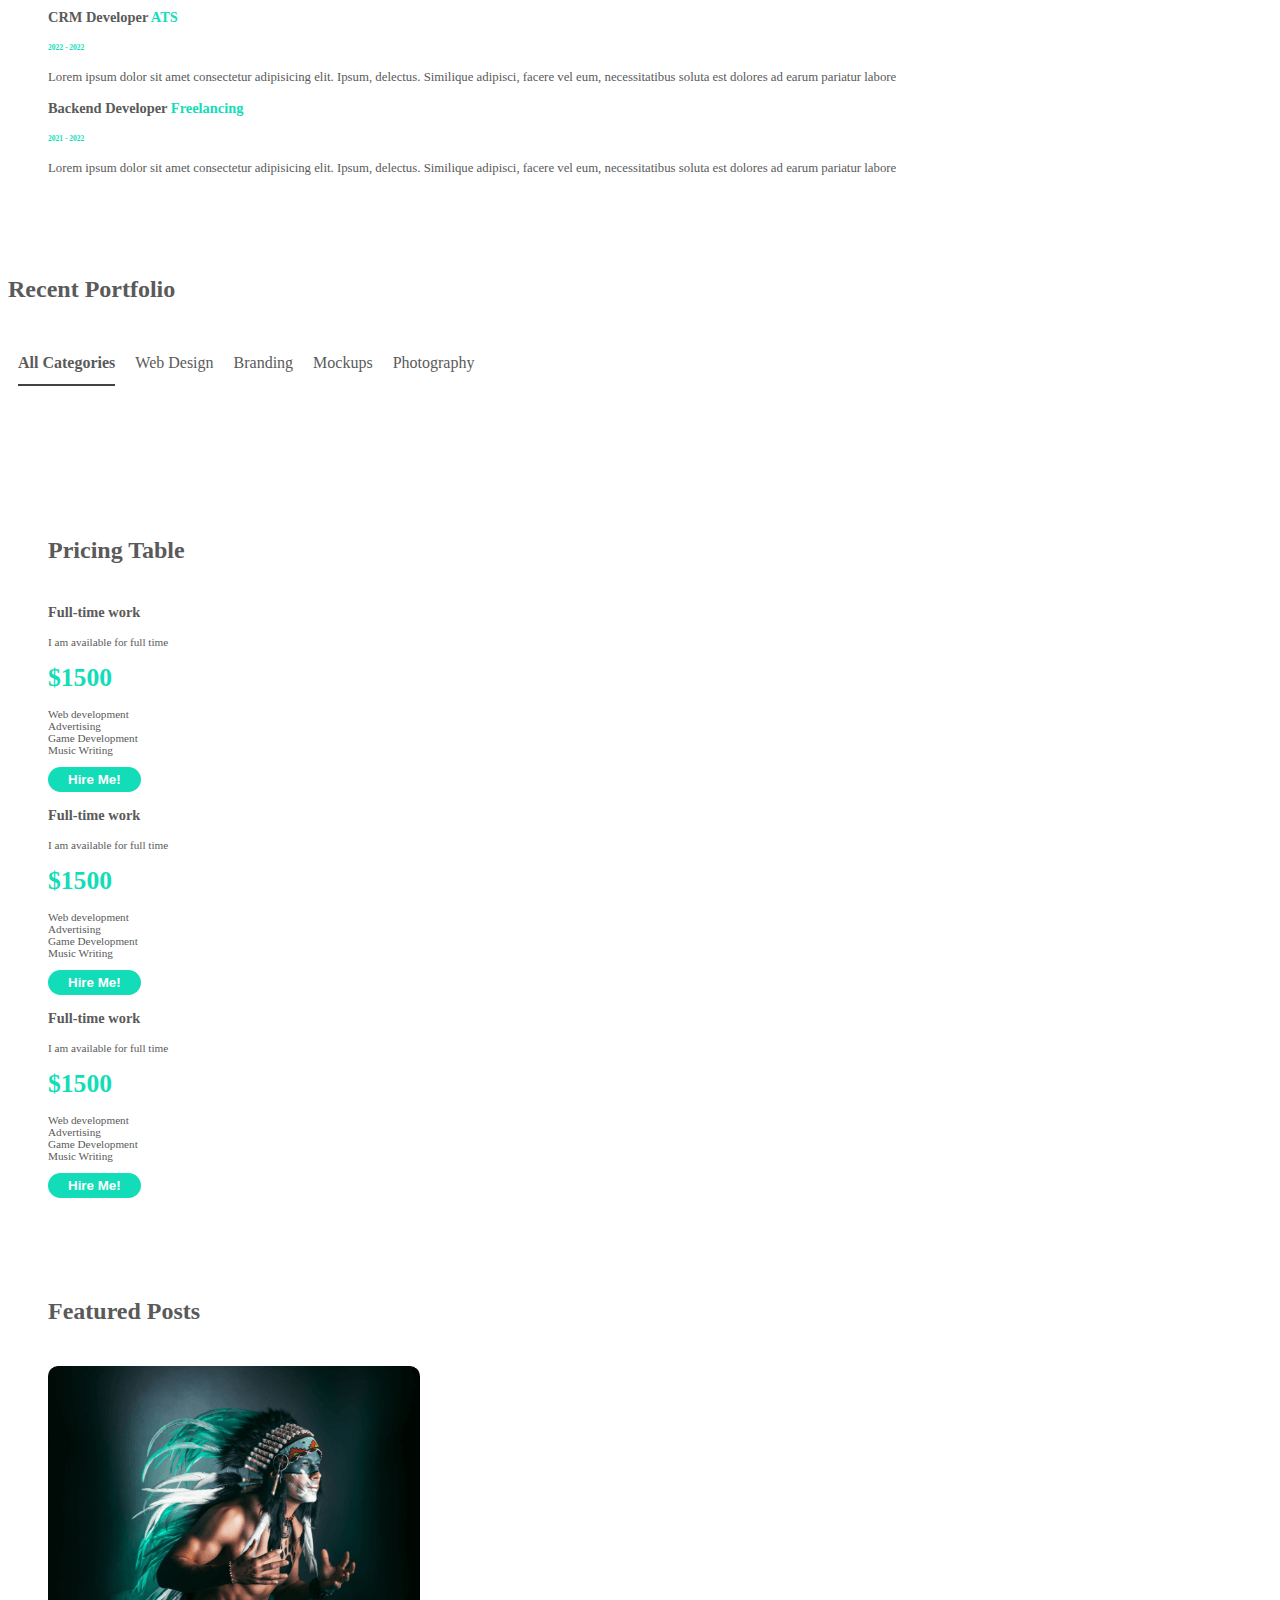
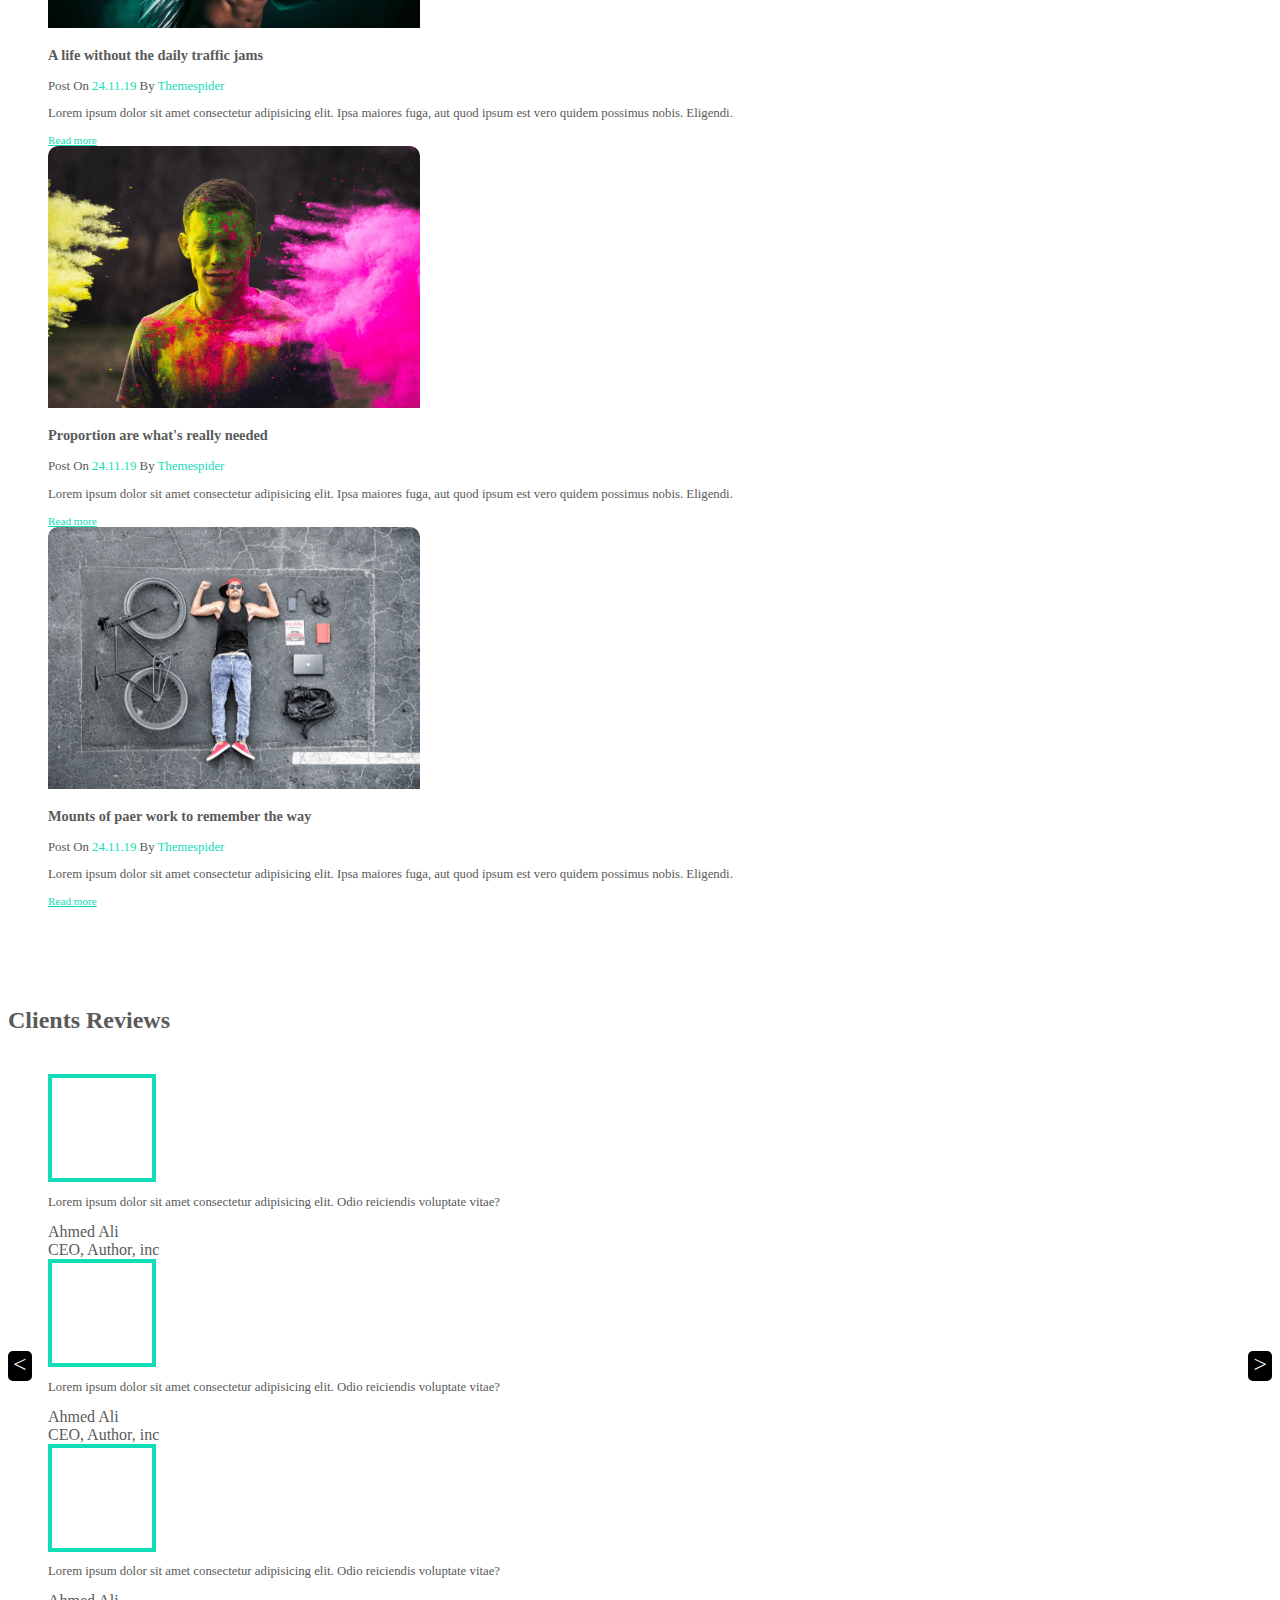
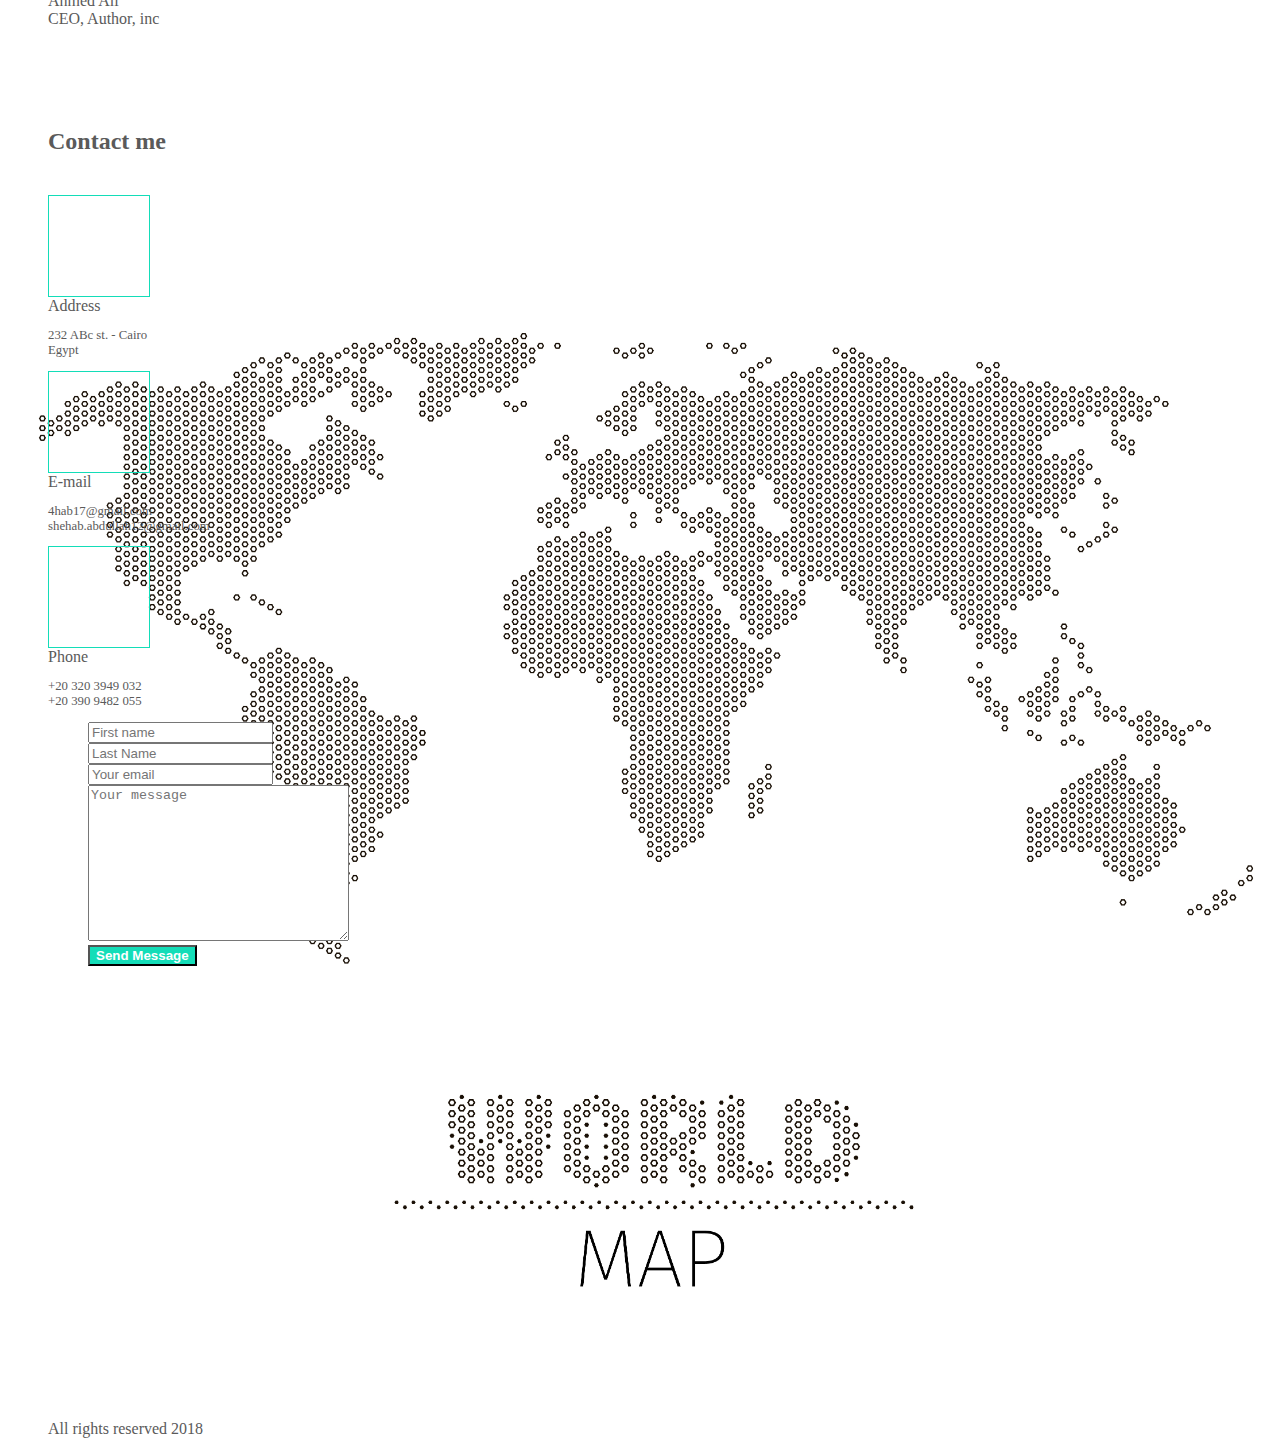
==== commit 79c431ab: "finished carousel and nav-bar" ====
--- a/portfolio/index.html
+++ b/portfolio/index.html
@@ -15,16 +15,16 @@
 </head>
 
 <body>
-    <div class="header d-md-block d-none">
+    <div class="header d-md-block position-fixed d-none bg-white top-0 w-100">
         <div class="container text-center text-dark py-3 nav-links">
             <a href="#" class="mx-2 selected-link">Home</a>
-            <a href="#" class="mx-2">About</a>
-            <a href="#" class="mx-2">Skills</a>
-            <a href="#" class="mx-2">Experiences</a>
-            <a href="#" class="mx-2">Portfolio</a>
-            <a href="#" class="mx-2">Pricing</a>
-            <a href="#" class="mx-2">Blog</a>
-            <a href="#" class="mx-2">Contact</a>
+            <a href="#about" class="mx-2">About</a>
+            <a href="#skills" class="mx-2">Skills</a>
+            <a href="#experience" class="mx-2">Experiences</a>
+            <a href="#portfolio" class="mx-2">Portfolio</a>
+            <a href="#pricing" class="mx-2">Pricing</a>
+            <a href="#blog" class="mx-2">Blog</a>
+            <a href="#contact" class="mx-2">Contact</a>
         </div>
     </div>
     <div class="section hero-section">
@@ -62,7 +62,7 @@
             </div>
         </div>
     </div>
-    <div class="section about-section">
+    <div class="section about-section" id="about">
         <div class="container">
             <div class="row">
                 <div class="col-12 col-md-6 mb-5 mb-md-0">
@@ -87,7 +87,7 @@
             </div>
         </div>
     </div>
-    <div class="section services-section">
+    <div class="section services-section" id="services">
         <div class="container">
             <h5 class="title text-center mb-5">What I do</h5>
             <div class="row">
@@ -130,7 +130,7 @@
             </div>
         </div>
     </div>
-    <div class="section skills-section">
+    <div class="section skills-section" id="skills">
         <div class="container">
             <div class="row">
                 <div class="col-12 col-md-6">
@@ -212,7 +212,7 @@
             </div>
         </div>
     </div>
-    <div class="section edu-section section">
+    <div class="section edu-section section" id="experience">
         <div class="container">
             <div class="row">
                 <div class="col-12 col-md-6 px-lg-4">
@@ -308,13 +308,13 @@
             </div>
         </div>
     </div>
-    <div class="recent-section section">
+    <div class="recent-section section" id="portfolio">
         <div class="container" id="recent">
-            <h5 class="title my-5 text-center" >Recent Portfolio</h5>
+            <h5 class="title my-5 text-center">Recent Portfolio</h5>
             <div class="row"></div>
         </div>
     </div>
-    <div class="pricing-section section">
+    <div class="pricing-section section" id="pricing">
         <div class="container">
             <div class="row">
                 <h5 class="title my-5 text-center">Pricing Table</h5>
@@ -372,7 +372,7 @@
             </div>
         </div>
     </div>
-    <div class="featured-section section">
+    <div class="featured-section section" id="blog">
         <div class="container">
             <div class="row">
                 <h5 class="title my-5 text-center">Featured Posts</h5>
@@ -438,49 +438,13 @@
         </div>
     </div>
     <div class="reviews-section section">
-        <div class="container">
-            <div class="row">
-                <h5 class="title my-5 text-center">Clients Reviews</h5>
-                <div class="col-12 col-md-4 mb-4 mb-md-0">
-                    <div class="card shadow-sm text-center p-4">
-                        <div class="rounded-circle m-auto overflow-hidden img-wrapper mb-3">
-                            <img class="w-100" src="assets/me.jpg" alt="">
-                        </div>
-                        <p>
-                            Lorem ipsum dolor sit amet consectetur adipisicing elit. Odio reiciendis voluptate vitae?
-                        </p>
-                        <div class="fw-bold">John Mike</div>
-                        <div>CEO, Author, inc</div>
-                    </div>
-                </div>
-                <div class="col-12 col-md-4 mb-4 mb-md-0">
-                    <div class="card shadow-sm text-center p-4">
-                        <div class="rounded-circle m-auto overflow-hidden img-wrapper mb-3">
-                            <img class="w-100" src="assets/me.jpg" alt="">
-                        </div>
-                        <p>
-                            Lorem ipsum dolor sit amet consectetur adipisicing elit. Odio reiciendis voluptate vitae?
-                        </p>
-                        <div class="fw-bold">John Mike</div>
-                        <div>CEO, Author, inc</div>
-                    </div>
-                </div>
-                <div class="col-12 col-md-4 mb-4 mb-md-0">
-                    <div class="card shadow-sm text-center p-4">
-                        <div class="rounded-circle m-auto overflow-hidden img-wrapper mb-3">
-                            <img class="w-100" src="assets/me.jpg" alt="">
-                        </div>
-                        <p>
-                            Lorem ipsum dolor sit amet consectetur adipisicing elit. Odio reiciendis voluptate vitae?
-                        </p>
-                        <div class="fw-bold">John Mike</div>
-                        <div>CEO, Author, inc</div>
-                    </div>
-                </div>
-            </div>
-        </div>
-    </div>
-    <div class="contact-section">
+        <h5 class="title my-5 text-center">Clients Reviews</h5>
+        <div class="container" id="carousel">
+            <a href="" class="right">></a>
+            <a href="" class="left"><</a>
+        </div>
+    </div>
+    <div class="contact-section" id="contact">
         <div class="container">
             <div class="row">
                 <h5 class="title text-center my-5">Contact me</h5>
--- a/portfolio/style.css
+++ b/portfolio/style.css
@@ -76,7 +76,10 @@
                 0px 0px 0px 20px rgb(238, 236, 236);
 }
 .section{
-    margin: 80px 0px;
+    margin: 100px 0px;
+}
+.header{
+    z-index: 100;
 }
 
 .container .row{
@@ -222,4 +225,34 @@
     background-color: var(--primary-color);
     color: white;
     font-weight: bold;
+}
+
+#carousel{
+    position:relative;
+}
+
+#carousel>a{
+    position: absolute;
+    top: 50%;
+    text-decoration: none;
+    color: white;
+    background-color: black;
+    padding: 0px 5px 3px 5px;
+    border-radius: 5px;
+    font-size: 1.5rem;
+    font-weight: lighter;
+}
+#carousel>a:hover{
+    background-color: gray;
+    color: black;
+}
+.left{
+    left: 0;
+}
+.right{
+    right: 0;
+}
+
+.hide{
+    display: none;
 }